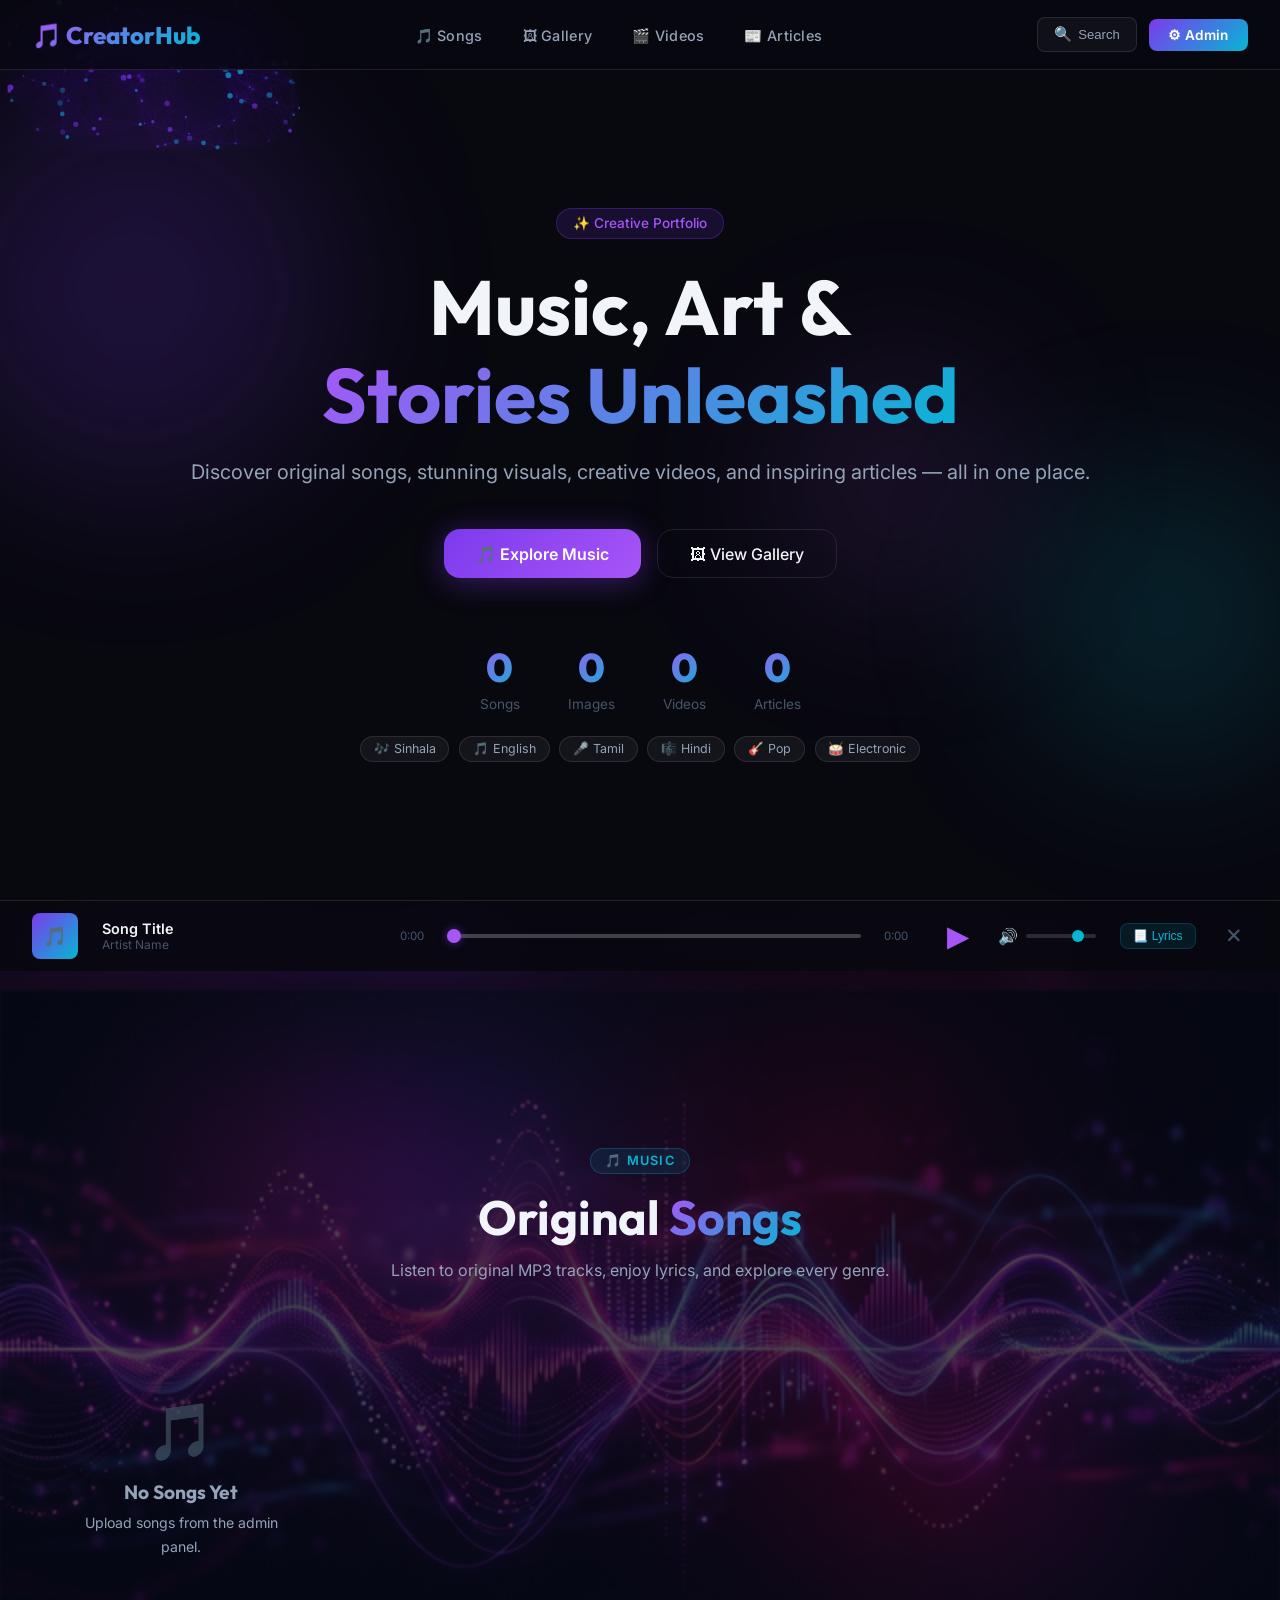
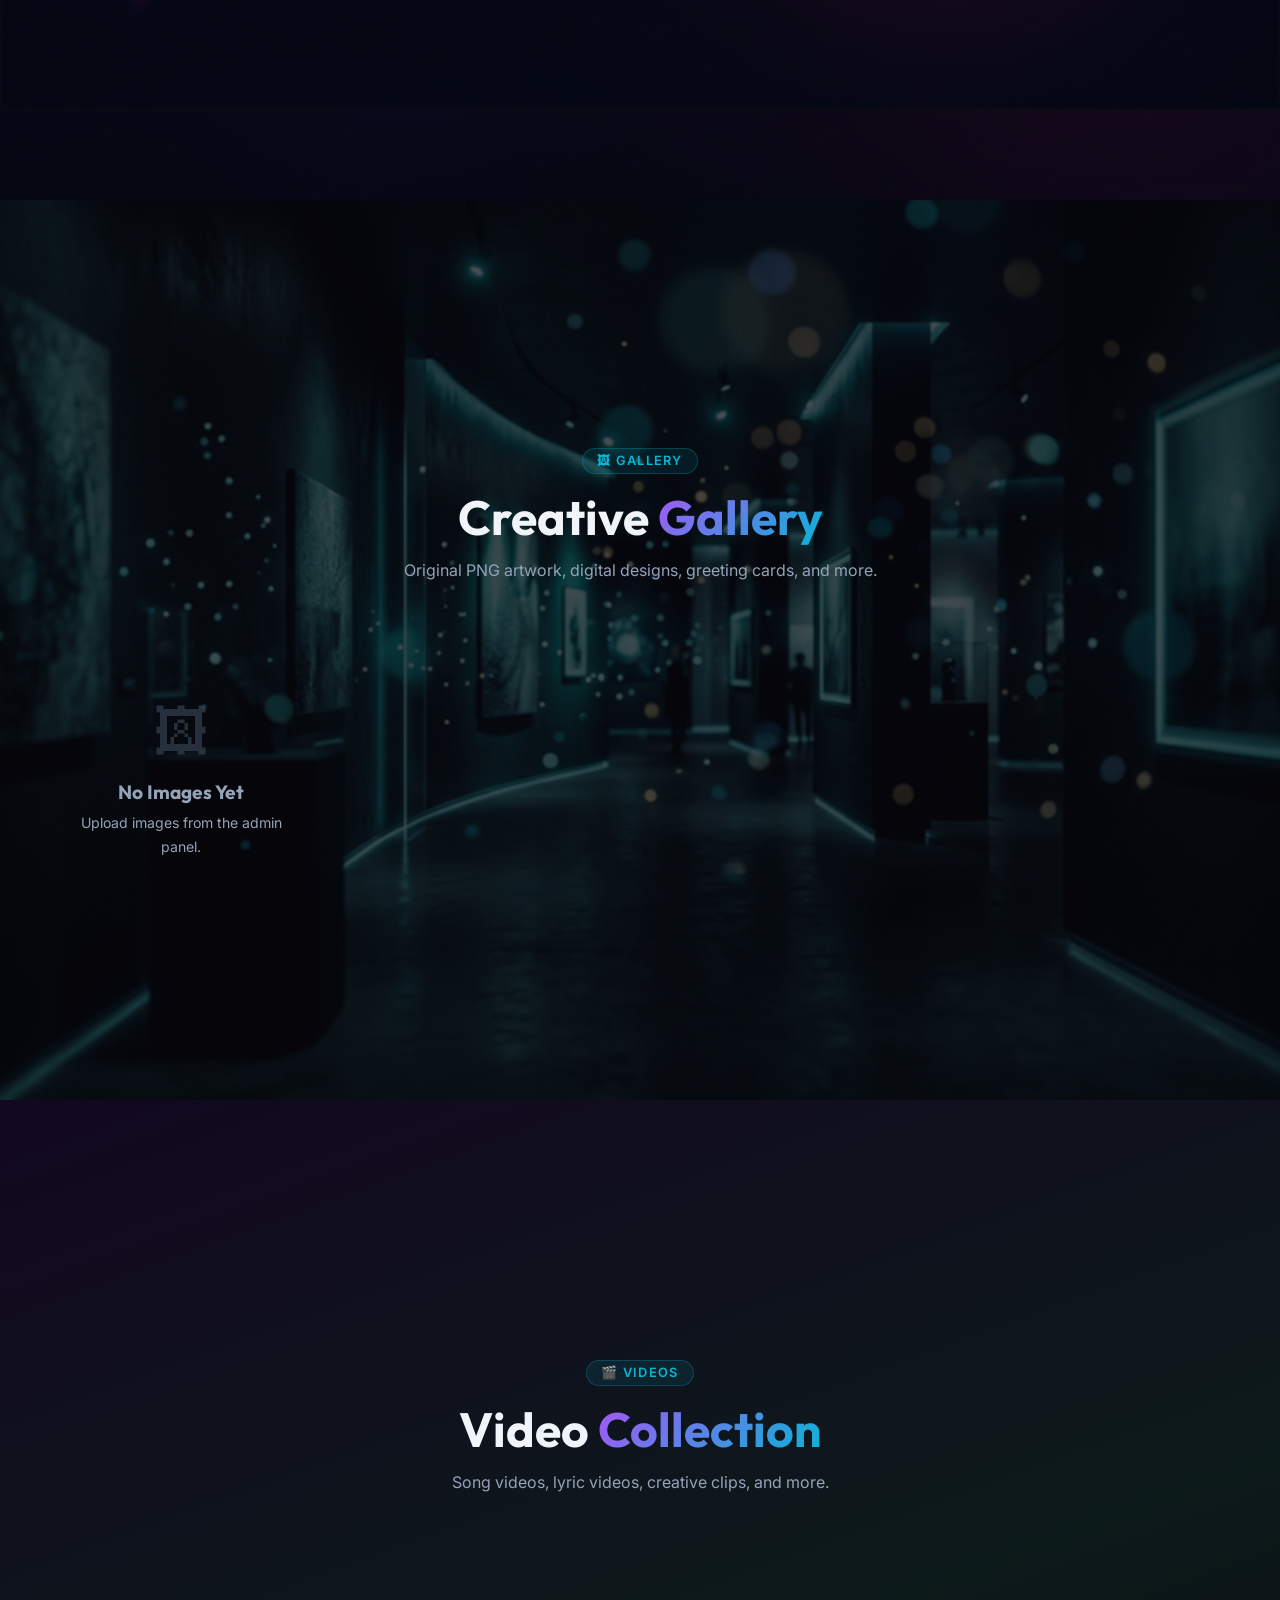
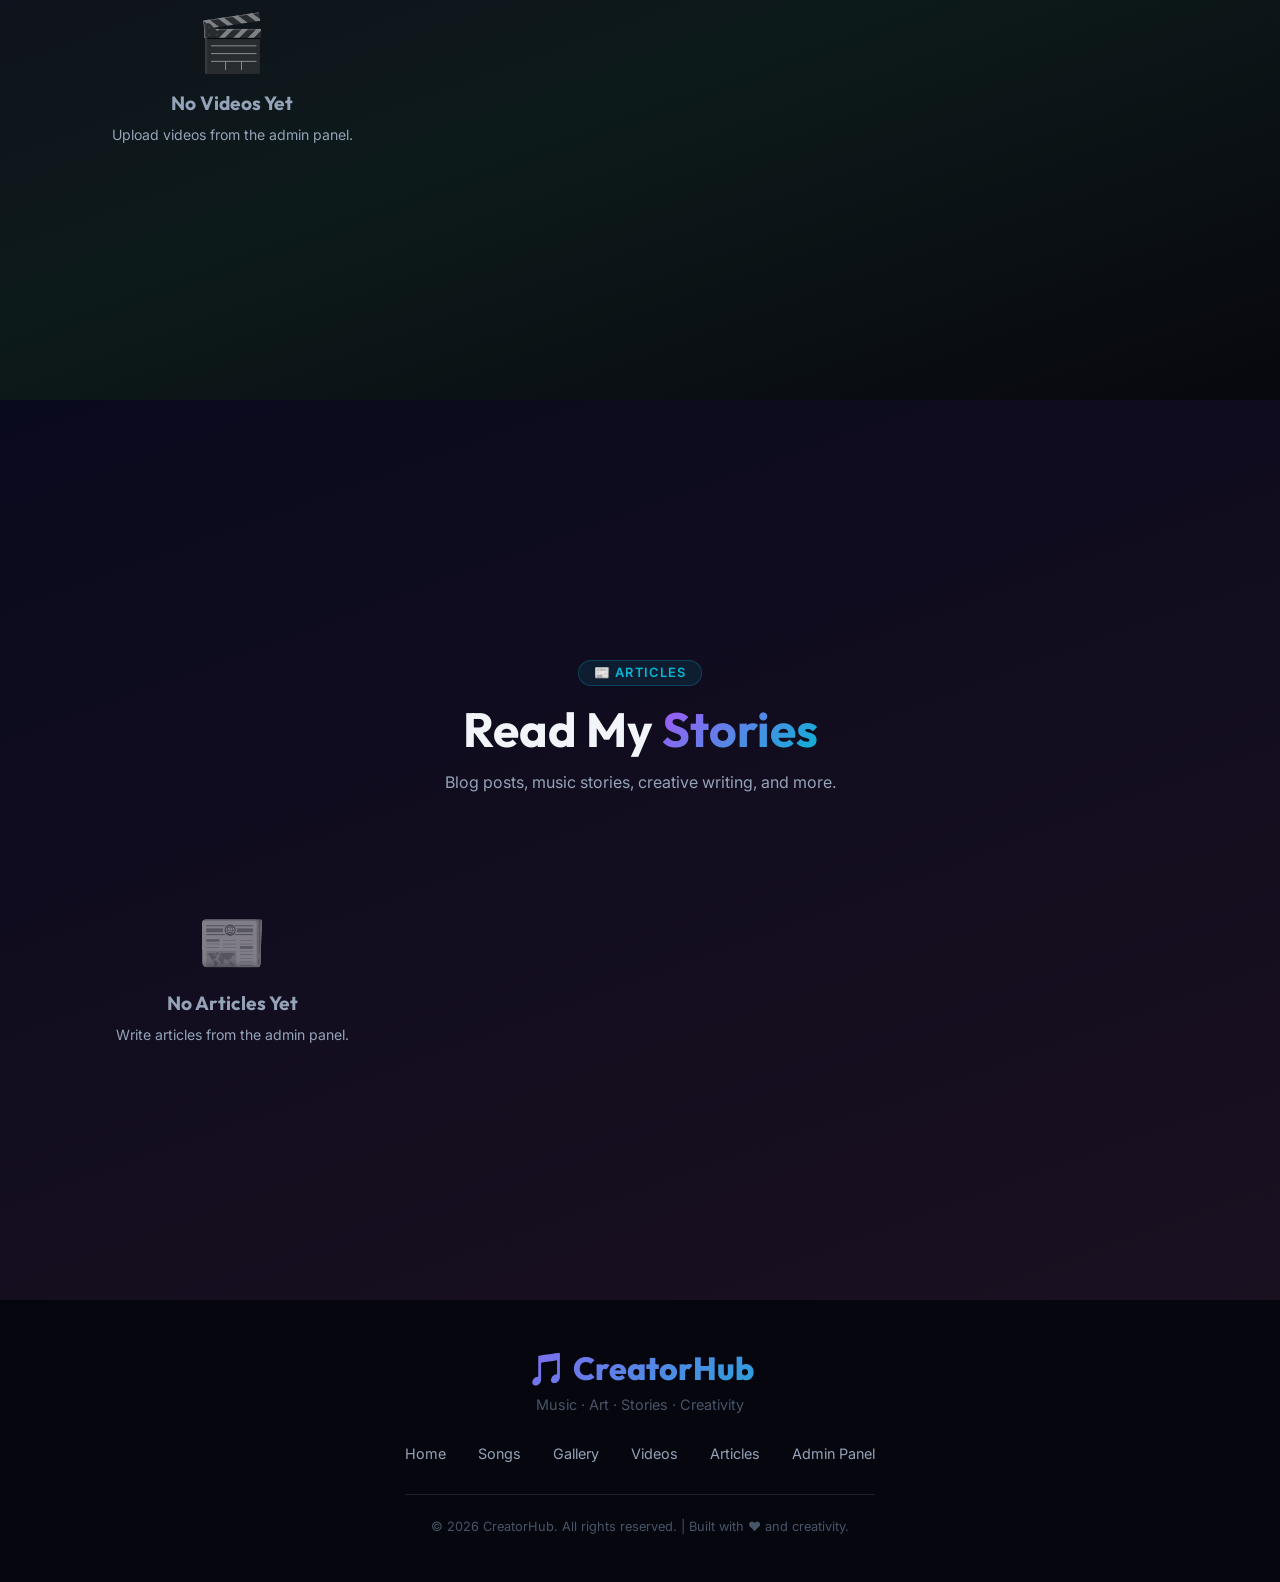
==== index.html @ 3332118f "Add files via upload" ====
<!DOCTYPE html>
<html lang="en">
<head>
  <meta charset="UTF-8">
  <meta name="viewport" content="width=device-width, initial-scale=1.0">
  <meta name="description" content="Creative portfolio showcase — songs, images, videos, and articles by the creator.">
  <title>CreatorHub — Music · Art · Stories</title>
  <link rel="stylesheet" href="style.css">
  <style>
    /* Page-level extras */
    .section-songs  { background-image: url('music_bg.png'); background-size: cover; background-position: center; }
    .section-gallery{ background-image: url('gallery_bg.png'); background-size: cover; background-position: center; }
    .section-songs::before, .section-gallery::before {
      content: ''; position: absolute; inset: 0;
      background: rgba(8,8,15,0.72); pointer-events: none; z-index: 0;
    }
    .section-songs > *, .section-gallery > * { position: relative; z-index: 1; }

    /* Category filter pills */
    .filter-bar { display: flex; gap: 0.5rem; flex-wrap: wrap; margin-bottom: 1.5rem; }
    .filter-pill {
      background: var(--bg-card); border: 1px solid var(--glass-border);
      color: var(--text-secondary); padding: 0.35rem 0.9rem; border-radius: 99px;
      font-size: 0.8rem; font-weight: 500; cursor: pointer; transition: var(--transition);
    }
    .filter-pill.active, .filter-pill:hover { background: rgba(124,58,237,0.15); border-color: var(--primary); color: var(--primary-light); }

    /* Scrollable section inner (when content overflows) */
    .section-inner { width: 100%; max-width: 1200px; margin: 0 auto; }
    .snap-section.section-hero { justify-content: center; align-items: center; }

    /* Genre badges inside hero */
    .hero-genre-pills { display: flex; gap: 0.6rem; flex-wrap: wrap; justify-content: center; margin-top: 1.5rem; }
    .genre-pill { background: rgba(255,255,255,0.05); border: 1px solid var(--glass-border); color: var(--text-secondary); padding: 0.3rem 0.8rem; border-radius: 99px; font-size: 0.78rem; }
  </style>
</head>
<body>

<!-- ── Navigation ──────────────────────────────────── -->
<nav id="navbar">
  <a href="#hero" class="nav-logo">🎵 CreatorHub</a>
  <ul class="nav-links">
    <li><a href="#songs-section">🎵 Songs</a></li>
    <li><a href="#gallery-section">🖼 Gallery</a></li>
    <li><a href="#videos-section">🎬 Videos</a></li>
    <li><a href="#articles-section">📰 Articles</a></li>
  </ul>
  <div class="nav-actions">
    <button id="search-btn" title="Search">🔍 <span style="font-size:0.82rem;">Search</span></button>
    <a href="admin.html" class="btn-admin">⚙ Admin</a>
    <div id="hamburger" title="Menu">
      <span></span><span></span><span></span>
    </div>
  </div>
</nav>

<!-- ── HERO ─────────────────────────────────────────── -->
<section class="snap-section section-hero" id="hero">
  <canvas id="hero-canvas"></canvas>
  <div class="bg-orb orb-1"></div>
  <div class="bg-orb orb-2"></div>
  <div class="bg-orb orb-3"></div>

  <div class="hero-content">
    <div class="hero-badge">✨ Creative Portfolio</div>
    <h1 class="hero-title">
      Music, Art &<br><span>Stories Unleashed</span>
    </h1>
    <p class="hero-subtitle">Discover original songs, stunning visuals, creative videos, and inspiring articles — all in one place.</p>
    <div class="hero-actions">
      <a href="#songs-section" class="btn-primary">🎵 Explore Music</a>
      <a href="#gallery-section" class="btn-outline">🖼 View Gallery</a>
    </div>

    <div class="hero-stats">
      <div class="hero-stat"><div class="number" id="stat-songs">0</div><div class="label">Songs</div></div>
      <div class="hero-stat"><div class="number" id="stat-images">0</div><div class="label">Images</div></div>
      <div class="hero-stat"><div class="number" id="stat-videos">0</div><div class="label">Videos</div></div>
      <div class="hero-stat"><div class="number" id="stat-articles">0</div><div class="label">Articles</div></div>
    </div>

    <div class="hero-genre-pills">
      <span class="genre-pill">🎶 Sinhala</span>
      <span class="genre-pill">🎵 English</span>
      <span class="genre-pill">🎤 Tamil</span>
      <span class="genre-pill">🎼 Hindi</span>
      <span class="genre-pill">🎸 Pop</span>
      <span class="genre-pill">🥁 Electronic</span>
    </div>
  </div>
</section>

<!-- ── SONGS ─────────────────────────────────────────── -->
<section class="snap-section section-songs" id="songs-section">
  <div class="section-inner container">
    <div class="section-header">
      <div class="section-label">🎵 Music</div>
      <h2 class="section-title">Original <span>Songs</span></h2>
      <p>Listen to original MP3 tracks, enjoy lyrics, and explore every genre.</p>
    </div>
    <div class="content-grid" id="songs-grid">
      <div class="spinner"></div>
    </div>
  </div>
</section>

<!-- ── GALLERY ───────────────────────────────────────── -->
<section class="snap-section section-gallery" id="gallery-section">
  <div class="section-inner container">
    <div class="section-header">
      <div class="section-label">🖼 Gallery</div>
      <h2 class="section-title">Creative <span>Gallery</span></h2>
      <p>Original PNG artwork, digital designs, greeting cards, and more.</p>
    </div>
    <div class="content-grid content-grid-gallery" id="gallery-grid">
      <div class="spinner"></div>
    </div>
  </div>
</section>

<!-- ── VIDEOS ────────────────────────────────────────── -->
<section class="snap-section section-videos" id="videos-section">
  <div class="section-inner container">
    <div class="section-header">
      <div class="section-label">🎬 Videos</div>
      <h2 class="section-title">Video <span>Collection</span></h2>
      <p>Song videos, lyric videos, creative clips, and more.</p>
    </div>
    <div class="content-grid content-grid-lg" id="videos-grid">
      <div class="spinner"></div>
    </div>
  </div>
</section>

<!-- ── ARTICLES ──────────────────────────────────────── -->
<section class="snap-section section-articles" id="articles-section">
  <div class="section-inner container">
    <div class="section-header">
      <div class="section-label">📰 Articles</div>
      <h2 class="section-title">Read My <span>Stories</span></h2>
      <p>Blog posts, music stories, creative writing, and more.</p>
    </div>
    <div class="content-grid content-grid-lg" id="articles-grid">
      <div class="spinner"></div>
    </div>
  </div>
</section>

<!-- ── FOOTER ────────────────────────────────────────── -->
<footer class="section-footer snap-section">
  <div class="footer-inner">
    <div class="footer-logo">🎵 CreatorHub</div>
    <div class="footer-tagline">Music · Art · Stories · Creativity</div>
    <div class="footer-links">
      <a href="#hero">Home</a>
      <a href="#songs-section">Songs</a>
      <a href="#gallery-section">Gallery</a>
      <a href="#videos-section">Videos</a>
      <a href="#articles-section">Articles</a>
      <a href="admin.html">Admin Panel</a>
    </div>
    <div class="footer-copy">
      &copy; 2026 CreatorHub. All rights reserved. | Built with ❤ and creativity.
    </div>
  </div>
</footer>

<!-- ================================================================ -->
<!-- ── STICKY MUSIC PLAYER ────────────────────────────────────────── -->
<div id="music-player">
  <img class="player-cover" src="" alt="" style="display:none;">
  <div class="player-cover-placeholder">🎵</div>
  <div class="player-info">
    <div class="player-title">Song Title</div>
    <div class="player-artist">Artist Name</div>
  </div>
  <div class="player-timeline">
    <span class="player-time" id="player-current">0:00</span>
    <input type="range" class="player-progress" id="player-progress" min="0" max="100" value="0" step="0.1">
    <span class="player-time" id="player-duration">0:00</span>
  </div>
  <div class="player-controls">
    <button class="player-btn play-pause">▶</button>
  </div>
  <div class="player-volume">
    <span style="font-size:1rem;">🔊</span>
    <input type="range" class="volume-slider" id="player-volume" min="0" max="100" value="80">
  </div>
  <button class="player-lyrics-btn">📃 Lyrics</button>
  <button class="player-close" title="Close">✕</button>
</div>

<!-- ================================================================ -->
<!-- ── MODALS ─────────────────────────────────────────────────────── -->

<!-- LYRICS MODAL -->
<div class="modal-overlay" id="lyrics-modal">
  <div class="modal">
    <div class="modal-header">
      <div>
        <div class="modal-title" id="lyrics-title">Song Title</div>
        <div style="font-size:0.82rem;color:var(--text-muted);margin-top:0.2rem;" id="lyrics-artist"></div>
      </div>
      <button class="modal-close" onclick="document.getElementById('lyrics-modal').classList.remove('open')">✕</button>
    </div>
    <div class="modal-body">
      <pre class="lyrics-content" id="lyrics-content"></pre>
    </div>
  </div>
</div>

<!-- VIDEO MODAL -->
<div class="modal-overlay" id="video-modal">
  <div class="modal" style="max-width:820px;">
    <div class="modal-header">
      <div class="modal-title" id="video-modal-title">Video</div>
      <button class="modal-close" onclick="document.getElementById('video-modal').classList.remove('open');document.getElementById('video-modal-video').pause()">✕</button>
    </div>
    <div class="modal-body">
      <video id="video-modal-video" controls style="width:100%;border-radius:12px;background:#000;max-height:65vh;"></video>
      <p id="video-modal-desc" style="margin-top:1rem;font-size:0.9rem;color:var(--text-muted);"></p>
    </div>
  </div>
</div>

<!-- ARTICLE MODAL -->
<div class="modal-overlay" id="article-modal">
  <div class="modal" style="max-width:780px;">
    <div class="modal-header">
      <div>
        <div class="article-modal-label" style="font-size:0.75rem;color:var(--accent);font-weight:600;letter-spacing:0.08em;text-transform:uppercase;margin-bottom:0.3rem;">Article</div>
        <div class="modal-title" id="article-modal-title">Article Title</div>
        <div style="font-size:0.78rem;color:var(--text-muted);margin-top:0.2rem;" id="article-modal-date"></div>
      </div>
      <button class="modal-close" onclick="document.getElementById('article-modal').classList.remove('open')">✕</button>
    </div>
    <div class="modal-body">
      <img id="article-modal-cover" class="article-reader-cover" src="" alt="" style="display:none;">
      <div class="article-reader-body" id="article-modal-body"></div>
    </div>
  </div>
</div>

<!-- LIGHTBOX -->
<div class="modal-overlay" id="lightbox" style="background:rgba(0,0,0,0.95);flex-direction:column;gap:1rem;">
  <button class="close-lb" style="position:absolute;top:1.5rem;right:1.5rem;background:rgba(255,255,255,0.1);border:none;color:#fff;width:44px;height:44px;border-radius:50%;cursor:pointer;font-size:1.4rem;display:flex;align-items:center;justify-content:center;transition:var(--transition);">✕</button>
  <img src="" alt="" style="max-width:90vw;max-height:80vh;object-fit:contain;border-radius:12px;">
  <div class="lb-caption" style="color:var(--text-secondary);font-size:0.9rem;text-align:center;"></div>
</div>

<!-- ── SEARCH OVERLAY ─────────────────────────────────── -->
<div id="search-overlay">
  <div id="search-input-wrap">
    <input type="text" id="search-input" placeholder="Search songs, images, videos, articles..." autocomplete="off">
    <button id="search-close-btn">✕</button>
  </div>
  <div id="search-results"></div>
</div>

<!-- ── Scripts ───────────────────────────────────────── -->
<script src="db.js"></script>
<script src="app.js"></script>
</body>
</html>
---- style.css ----
/* ============================================================
   style.css — Creator CMS Global Design System
   Theme: Dark Glassmorphism | Purple × Cyan | Premium
   ============================================================ */

@import url('https://fonts.googleapis.com/css2?family=Outfit:wght@300;400;500;600;700;800;900&family=Inter:wght@300;400;500;600&display=swap');

/* ── CSS Variables ─────────────────────────────────────── */
:root {
  --bg-base:       #08080f;
  --bg-card:       rgba(255,255,255,0.04);
  --bg-card-hover: rgba(255,255,255,0.08);
  --glass-border:  rgba(255,255,255,0.10);
  --glass-border-hover: rgba(124,58,237,0.5);

  --primary:       #7c3aed;
  --primary-light: #a855f7;
  --accent:        #06b6d4;
  --accent-light:  #22d3ee;
  --danger:        #ef4444;
  --success:       #10b981;
  --warning:       #f59e0b;

  --text-primary:  #f1f5f9;
  --text-secondary:#94a3b8;
  --text-muted:    #475569;

  --radius-sm: 8px;
  --radius-md: 16px;
  --radius-lg: 24px;
  --radius-xl: 32px;

  --shadow-glow-primary: 0 0 40px rgba(124,58,237,0.3);
  --shadow-glow-accent:  0 0 40px rgba(6,182,212,0.25);
  --shadow-card: 0 8px 40px rgba(0,0,0,0.5);

  --transition: 0.3s cubic-bezier(0.4,0,0.2,1);

  --nav-h: 70px;
}

/* ── Reset ─────────────────────────────────────────────── */
*, *::before, *::after {
  margin: 0; padding: 0;
  box-sizing: border-box;
}
html {
  scroll-snap-type: y mandatory;
  scroll-behavior: smooth;
  overflow-y: scroll;
}
body {
  font-family: 'Inter', sans-serif;
  background: var(--bg-base);
  color: var(--text-primary);
  min-height: 100vh;
  overflow-x: hidden;
}

/* ── Scrollbar ─────────────────────────────────────────── */
::-webkit-scrollbar { width: 6px; }
::-webkit-scrollbar-track { background: var(--bg-base); }
::-webkit-scrollbar-thumb { background: var(--primary); border-radius: 99px; }

/* ── Typography ─────────────────────────────────────────── */
h1,h2,h3,h4,h5 { font-family: 'Outfit', sans-serif; font-weight: 700; line-height: 1.15; }
h1 { font-size: clamp(2.4rem, 6vw, 5rem); }
h2 { font-size: clamp(1.8rem, 4vw, 3rem); }
h3 { font-size: clamp(1.2rem, 2.5vw, 1.8rem); }
p  { line-height: 1.7; color: var(--text-secondary); }

/* ── Navigation ─────────────────────────────────────────── */
#navbar {
  position: fixed; top: 0; left: 0; right: 0; z-index: 1000;
  height: var(--nav-h);
  display: flex; align-items: center; justify-content: space-between;
  padding: 0 2rem;
  background: rgba(8,8,15,0.8);
  backdrop-filter: blur(20px) saturate(180%);
  border-bottom: 1px solid var(--glass-border);
  transition: var(--transition);
}
.nav-logo {
  font-family: 'Outfit', sans-serif;
  font-size: 1.5rem; font-weight: 800;
  background: linear-gradient(135deg, var(--primary-light), var(--accent));
  -webkit-background-clip: text; -webkit-text-fill-color: transparent;
  background-clip: text;
  text-decoration: none;
}
.nav-links { display: flex; gap: 0.5rem; list-style: none; }
.nav-links a {
  color: var(--text-secondary); text-decoration: none;
  padding: 0.5rem 1rem; border-radius: var(--radius-sm);
  font-size: 0.9rem; font-weight: 500; letter-spacing: 0.02em;
  transition: var(--transition);
}
.nav-links a:hover { color: var(--text-primary); background: var(--bg-card); }
.nav-links a.active { color: var(--accent); }

.nav-actions { display: flex; gap: 0.75rem; align-items: center; }
#search-btn {
  background: var(--bg-card); border: 1px solid var(--glass-border);
  color: var(--text-secondary); padding: 0.5rem 1rem;
  border-radius: var(--radius-sm); cursor: pointer; font-size: 0.9rem;
  display: flex; align-items: center; gap: 0.4rem;
  transition: var(--transition);
}
#search-btn:hover { color: var(--text-primary); border-color: var(--primary); }
.btn-admin {
  background: linear-gradient(135deg, var(--primary), var(--accent));
  color: #fff; text-decoration: none; padding: 0.5rem 1.2rem;
  border-radius: var(--radius-sm); font-size: 0.85rem; font-weight: 600;
  transition: var(--transition); letter-spacing: 0.03em;
}
.btn-admin:hover { opacity: 0.85; transform: translateY(-1px); box-shadow: var(--shadow-glow-primary); }

/* Hamburger */
#hamburger { display: none; flex-direction: column; gap: 5px; cursor: pointer; padding: 4px; }
#hamburger span { width: 24px; height: 2px; background: var(--text-primary); border-radius: 2px; transition: var(--transition); }

/* ── Sections (Scroll Snap) ─────────────────────────────── */
.snap-section {
  scroll-snap-align: start;
  scroll-snap-stop: always;
  min-height: 100vh;
  position: relative;
  display: flex; flex-direction: column; justify-content: center;
  padding: calc(var(--nav-h) + 2rem) 2rem 2rem;
}

/* ── Animated Gradient Backgrounds ─────────────────────── */
.section-hero {
  background: var(--bg-base);
  overflow: hidden;
}
.section-songs {
  background: linear-gradient(160deg, #0d0d1f 0%, #1a0533 50%, #0d1a2e 100%);
}
.section-gallery {
  background: linear-gradient(160deg, #071a1a 0%, #0a1628 50%, #0d0d1f 100%);
}
.section-videos {
  background: linear-gradient(160deg, #120820 0%, #0d1a1a 60%, #08080f 100%);
}
.section-articles {
  background: linear-gradient(160deg, #0a0a1e 0%, #1a1020 100%);
}
.section-footer {
  background: #06060e;
  min-height: auto;
  padding: 3rem 2rem;
  scroll-snap-align: start;
}

/* ── Hero ───────────────────────────────────────────────── */
#hero-canvas {
  position: absolute; inset: 0; z-index: 0;
  pointer-events: none;
}
.hero-content {
  position: relative; z-index: 2;
  max-width: 900px;
  text-align: center; margin: 0 auto;
}
.hero-badge {
  display: inline-flex; align-items: center; gap: 0.5rem;
  background: rgba(124,58,237,0.15); border: 1px solid rgba(124,58,237,0.3);
  color: var(--primary-light); padding: 0.4rem 1rem;
  border-radius: 99px; font-size: 0.85rem; font-weight: 500;
  margin-bottom: 1.5rem;
  animation: fadeInDown 0.8s ease both;
}
.hero-title {
  animation: fadeInUp 0.8s ease 0.1s both;
  margin-bottom: 1rem;
}
.hero-title span {
  background: linear-gradient(135deg, var(--primary-light), var(--accent));
  -webkit-background-clip: text; -webkit-text-fill-color: transparent;
  background-clip: text;
}
.hero-subtitle {
  font-size: clamp(1rem, 2vw, 1.25rem);
  margin-bottom: 2.5rem;
  animation: fadeInUp 0.8s ease 0.2s both;
}
.hero-actions {
  display: flex; gap: 1rem; justify-content: center; flex-wrap: wrap;
  animation: fadeInUp 0.8s ease 0.3s both;
}
.btn-primary {
  background: linear-gradient(135deg, var(--primary), var(--primary-light));
  color: #fff; border: none; padding: 0.85rem 2rem;
  border-radius: var(--radius-md); font-size: 1rem; font-weight: 600;
  cursor: pointer; text-decoration: none; display: inline-flex;
  align-items: center; gap: 0.5rem;
  box-shadow: 0 4px 30px rgba(124,58,237,0.4);
  transition: var(--transition);
}
.btn-primary:hover { transform: translateY(-2px); box-shadow: 0 8px 40px rgba(124,58,237,0.5); }
.btn-outline {
  background: transparent;
  color: var(--text-primary); border: 1px solid var(--glass-border);
  padding: 0.85rem 2rem; border-radius: var(--radius-md);
  font-size: 1rem; font-weight: 500; cursor: pointer;
  text-decoration: none; display: inline-flex; align-items: center; gap: 0.5rem;
  transition: var(--transition); backdrop-filter: blur(10px);
}
.btn-outline:hover { border-color: var(--primary); color: var(--primary-light); background: rgba(124,58,237,0.1); }

.hero-stats {
  display: flex; gap: 3rem; justify-content: center; margin-top: 4rem;
  animation: fadeInUp 0.8s ease 0.4s both;
}
.hero-stat { text-align: center; }
.hero-stat .number {
  font-family: 'Outfit', sans-serif; font-size: 2.5rem; font-weight: 800;
  background: linear-gradient(135deg, var(--primary-light), var(--accent));
  -webkit-background-clip: text; -webkit-text-fill-color: transparent;
  background-clip: text;
}
.hero-stat .label { font-size: 0.85rem; color: var(--text-muted); margin-top: 0.2rem; }

/* ── Section Headers ─────────────────────────────────────── */
.section-header {
  text-align: center; margin-bottom: 3rem;
}
.section-label {
  display: inline-flex; align-items: center; gap: 0.5rem;
  background: rgba(6,182,212,0.1); border: 1px solid rgba(6,182,212,0.25);
  color: var(--accent); padding: 0.3rem 0.9rem;
  border-radius: 99px; font-size: 0.8rem; font-weight: 600;
  letter-spacing: 0.1em; text-transform: uppercase;
  margin-bottom: 1rem;
}
.section-title { margin-bottom: 0.75rem; }
.section-title span {
  background: linear-gradient(135deg, var(--primary-light), var(--accent));
  -webkit-background-clip: text; -webkit-text-fill-color: transparent;
  background-clip: text;
}

/* ── Glass Cards ─────────────────────────────────────────── */
.glass-card {
  background: var(--bg-card);
  border: 1px solid var(--glass-border);
  border-radius: var(--radius-lg);
  backdrop-filter: blur(20px) saturate(150%);
  box-shadow: var(--shadow-card);
  transition: var(--transition);
  overflow: hidden;
}
.glass-card:hover {
  background: var(--bg-card-hover);
  border-color: var(--glass-border-hover);
  transform: translateY(-4px);
  box-shadow: var(--shadow-glow-primary), var(--shadow-card);
}

/* ── Content Grid ─────────────────────────────────────────── */
.content-grid {
  display: grid;
  grid-template-columns: repeat(auto-fill, minmax(260px, 1fr));
  gap: 1.5rem;
}
.content-grid-lg {
  grid-template-columns: repeat(auto-fill, minmax(320px, 1fr));
}

/* ── Song Card ─────────────────────────────────────────────── */
.song-card {
  display: flex; flex-direction: column;
  cursor: pointer; position: relative;
}
.song-card .cover-wrap {
  position: relative; aspect-ratio: 1;
  overflow: hidden;
}
.song-card .cover-img {
  width: 100%; height: 100%; object-fit: cover;
  transition: transform 0.5s ease;
}
.song-card:hover .cover-img { transform: scale(1.08); }
.song-card .cover-overlay {
  position: absolute; inset: 0;
  background: linear-gradient(to top, rgba(0,0,0,0.8) 0%, transparent 60%);
  display: flex; align-items: center; justify-content: center;
  opacity: 0; transition: var(--transition);
}
.song-card:hover .cover-overlay { opacity: 1; }
.play-btn-circle {
  width: 56px; height: 56px; border-radius: 50%;
  background: var(--primary); border: none; cursor: pointer;
  display: flex; align-items: center; justify-content: center;
  font-size: 1.5rem; color: #fff;
  box-shadow: 0 4px 20px rgba(124,58,237,0.6);
  transition: var(--transition);
}
.play-btn-circle:hover { transform: scale(1.1); background: var(--primary-light); }
.song-card .card-info { padding: 1rem 1.2rem 1.2rem; }
.song-card .song-title { font-family: 'Outfit', sans-serif; font-size: 1rem; font-weight: 600; margin-bottom: 0.2rem; }
.song-card .song-artist { font-size: 0.82rem; color: var(--text-muted); }
.song-card .song-tags { display: flex; gap: 0.4rem; flex-wrap: wrap; margin-top: 0.6rem; }
.tag {
  background: rgba(124,58,237,0.15); color: var(--primary-light);
  padding: 0.15rem 0.6rem; border-radius: 99px; font-size: 0.72rem;
  border: 1px solid rgba(124,58,237,0.2);
}
.song-card .card-actions { display: flex; gap: 0.5rem; padding: 0 1.2rem 1rem; }
.btn-sm {
  flex: 1; padding: 0.45rem 0.75rem; border-radius: var(--radius-sm);
  font-size: 0.78rem; font-weight: 600; cursor: pointer;
  border: 1px solid var(--glass-border); background: var(--bg-card);
  color: var(--text-secondary);
  display: flex; align-items: center; justify-content: center; gap: 0.3rem;
  transition: var(--transition);
}
.btn-sm:hover { background: var(--bg-card-hover); color: var(--text-primary); border-color: var(--primary); }
.btn-sm.lyrics { color: var(--accent); border-color: rgba(6,182,212,0.3); }
.btn-sm.lyrics:hover { background: rgba(6,182,212,0.1); }

/* ── Image Card ─────────────────────────────────────────────── */
.image-card { cursor: pointer; }
.image-card .img-wrap {
  aspect-ratio: 4/3; overflow: hidden; position: relative;
}
.image-card img {
  width: 100%; height: 100%; object-fit: cover;
  transition: transform 0.5s ease;
}
.image-card:hover img { transform: scale(1.1); }
.image-card .img-overlay {
  position: absolute; inset: 0;
  background: linear-gradient(to top, rgba(8,8,15,0.85), transparent 55%);
  opacity: 0; transition: var(--transition);
  display: flex; align-items: flex-end; padding: 1rem;
}
.image-card:hover .img-overlay { opacity: 1; }
.image-card .img-info { padding: 0.8rem 1rem; }
.image-card .img-title { font-weight: 600; font-size: 0.95rem; }
.image-card .img-cat { font-size: 0.78rem; color: var(--accent); margin-top: 0.1rem; }

/* ── Video Card ─────────────────────────────────────────────── */
.video-card { cursor: pointer; }
.video-card .vid-thumb {
  position: relative; aspect-ratio: 16/9; overflow: hidden;
}
.video-card .vid-thumb img,
.video-card .vid-thumb video {
  width: 100%; height: 100%; object-fit: cover;
  transition: transform 0.5s ease;
}
.video-card:hover .vid-thumb img { transform: scale(1.06); }
.play-overlay {
  position: absolute; inset: 0;
  background: rgba(0,0,0,0.35);
  display: flex; align-items: center; justify-content: center;
  transition: var(--transition);
}
.video-card:hover .play-overlay { background: rgba(0,0,0,0.2); }
.play-icon {
  width: 60px; height: 60px; border-radius: 50%;
  background: rgba(124,58,237,0.85); backdrop-filter: blur(8px);
  display: flex; align-items: center; justify-content: center;
  font-size: 1.6rem; color: #fff;
  box-shadow: 0 4px 24px rgba(0,0,0,0.5);
}
.video-card .vid-info { padding: 0.9rem 1.1rem; }
.video-card .vid-title { font-weight: 600; font-size: 0.95rem; line-height: 1.3; }
.video-card .vid-desc { font-size: 0.8rem; color: var(--text-muted); margin-top: 0.3rem; display: -webkit-box; -webkit-box-orient: vertical; -webkit-line-clamp: 2; overflow: hidden; }

/* ── Article Card ─────────────────────────────────────────────── */
.article-card { cursor: pointer; display: flex; flex-direction: column; }
.article-card .art-cover {
  aspect-ratio: 16/7; overflow: hidden;
}
.article-card .art-cover img {
  width: 100%; height: 100%; object-fit: cover;
  transition: transform 0.5s ease;
}
.article-card:hover .art-cover img { transform: scale(1.06); }
.article-card .art-body { padding: 1.2rem; flex: 1; }
.art-meta { display: flex; align-items: center; gap: 0.75rem; margin-bottom: 0.7rem; flex-wrap: wrap; }
.art-date { font-size: 0.75rem; color: var(--text-muted); }
.art-tag { background: rgba(6,182,212,0.12); color: var(--accent); font-size: 0.72rem; padding: 0.15rem 0.55rem; border-radius: 99px; border: 1px solid rgba(6,182,212,0.2); }
.art-title { font-family: 'Outfit', sans-serif; font-size: 1.05rem; font-weight: 700; line-height: 1.3; margin-bottom: 0.5rem; }
.art-excerpt { font-size: 0.83rem; color: var(--text-muted); display: -webkit-box; -webkit-box-orient: vertical; -webkit-line-clamp: 3; overflow: hidden; }
.art-read-more { display: flex; align-items: center; gap: 0.3rem; color: var(--primary-light); font-size: 0.82rem; font-weight: 600; margin-top: 0.75rem; }

/* ── Sticky Music Player ─────────────────────────────────── */
#music-player {
  position: fixed; bottom: 0; left: 0; right: 0; z-index: 900;
  background: rgba(8,8,15,0.92); backdrop-filter: blur(20px) saturate(200%);
  border-top: 1px solid var(--glass-border);
  padding: 0.75rem 2rem;
  display: flex; align-items: center; gap: 1.5rem;
  transform: translateY(100%); transition: transform 0.4s cubic-bezier(0.4,0,0.2,1);
}
#music-player.visible { transform: translateY(0); }
.player-cover {
  width: 46px; height: 46px; border-radius: var(--radius-sm);
  object-fit: cover; flex-shrink: 0;
  box-shadow: 0 2px 12px rgba(0,0,0,0.5);
}
.player-cover-placeholder {
  width: 46px; height: 46px; border-radius: var(--radius-sm);
  background: linear-gradient(135deg, var(--primary), var(--accent));
  display: flex; align-items: center; justify-content: center;
  font-size: 1.2rem; flex-shrink: 0;
}
.player-info { flex: 1; min-width: 0; }
.player-title { font-weight: 600; font-size: 0.9rem; white-space: nowrap; overflow: hidden; text-overflow: ellipsis; }
.player-artist { font-size: 0.75rem; color: var(--text-muted); }
.player-controls { display: flex; align-items: center; gap: 1rem; }
.player-btn { background: none; border: none; color: var(--text-secondary); cursor: pointer; font-size: 1.3rem; padding: 0.3rem; transition: var(--transition); }
.player-btn:hover { color: var(--text-primary); }
.player-btn.play-pause { color: var(--primary-light); font-size: 1.8rem; }
.player-btn.play-pause:hover { color: var(--accent); transform: scale(1.1); }
.player-timeline { flex: 2; display: flex; align-items: center; gap: 0.75rem; }
.player-time { font-size: 0.72rem; color: var(--text-muted); min-width: 2.8rem; text-align: center; }
.player-progress {
  flex: 1; height: 4px; background: rgba(255,255,255,0.1);
  border-radius: 99px; cursor: pointer; position: relative;
  -webkit-appearance: none; appearance: none;
}
.player-progress::-webkit-slider-runnable-track {
  height: 4px; background: rgba(255,255,255,0.15); border-radius: 99px;
}
.player-progress::-webkit-slider-thumb {
  -webkit-appearance: none; width: 14px; height: 14px;
  border-radius: 50%; background: var(--primary-light);
  cursor: pointer; margin-top: -5px;
  box-shadow: 0 0 8px rgba(124,58,237,0.6);
}
.player-volume { display: flex; align-items: center; gap: 0.5rem; }
.volume-slider {
  width: 70px; height: 4px;
  -webkit-appearance: none; appearance: none;
  background: rgba(255,255,255,0.15); border-radius: 99px; cursor: pointer;
}
.volume-slider::-webkit-slider-thumb {
  -webkit-appearance: none; width: 12px; height: 12px;
  border-radius: 50%; background: var(--accent); cursor: pointer;
}
.player-lyrics-btn { background: rgba(6,182,212,0.1); border: 1px solid rgba(6,182,212,0.2); color: var(--accent); padding: 0.3rem 0.8rem; border-radius: var(--radius-sm); font-size: 0.75rem; cursor: pointer; transition: var(--transition); }
.player-lyrics-btn:hover { background: rgba(6,182,212,0.2); }
.player-close { background: none; border: none; color: var(--text-muted); cursor: pointer; font-size: 1.3rem; padding: 0.3rem; transition: var(--transition); }
.player-close:hover { color: var(--danger); }

/* ── Modals ──────────────────────────────────────────────── */
.modal-overlay {
  position: fixed; inset: 0; z-index: 2000;
  background: rgba(0,0,0,0.85); backdrop-filter: blur(6px);
  display: flex; align-items: center; justify-content: center;
  padding: 1.5rem;
  opacity: 0; pointer-events: none;
  transition: opacity 0.3s ease;
}
.modal-overlay.open { opacity: 1; pointer-events: all; }
.modal {
  background: #0e0e1e; border: 1px solid var(--glass-border);
  border-radius: var(--radius-xl); max-width: 700px; width: 100%;
  max-height: 88vh; overflow-y: auto;
  box-shadow: 0 24px 80px rgba(0,0,0,0.8), var(--shadow-glow-primary);
  transform: scale(0.92) translateY(20px);
  transition: transform 0.3s cubic-bezier(0.4,0,0.2,1);
}
.modal-overlay.open .modal { transform: scale(1) translateY(0); }
.modal-header {
  display: flex; align-items: center; justify-content: space-between;
  padding: 1.5rem 1.8rem 0;
}
.modal-title { font-family: 'Outfit', sans-serif; font-size: 1.3rem; font-weight: 700; }
.modal-close {
  background: rgba(255,255,255,0.06); border: 1px solid var(--glass-border);
  color: var(--text-secondary); width: 34px; height: 34px;
  border-radius: var(--radius-sm); cursor: pointer; font-size: 1.2rem;
  display: flex; align-items: center; justify-content: center;
  transition: var(--transition);
}
.modal-close:hover { background: rgba(239,68,68,0.15); color: var(--danger); border-color: rgba(239,68,68,0.3); }
.modal-body { padding: 1.5rem 1.8rem 2rem; }

/* Lyrics Modal */
.lyrics-content {
  font-size: 0.95rem; line-height: 2; color: var(--text-secondary);
  white-space: pre-wrap;
}
.lyrics-content strong { color: var(--accent); }

/* Lightbox */
#lightbox { background: rgba(0,0,0,0.95); align-items: center; justify-content: center; }
#lightbox img { max-width: 90vw; max-height: 85vh; object-fit: contain; border-radius: var(--radius-md); }
#lightbox .close-lb { position: absolute; top: 1.5rem; right: 1.5rem; background: rgba(255,255,255,0.1); border: none; color: #fff; width: 40px; height: 40px; border-radius: 50%; cursor: pointer; font-size: 1.4rem; display: flex; align-items: center; justify-content: center; transition: var(--transition); }
#lightbox .close-lb:hover { background: rgba(239,68,68,0.3); }

/* Video Modal */
#video-modal video { width: 100%; border-radius: var(--radius-md); background: #000; }

/* Article Modal */
.article-reader-cover { width: 100%; aspect-ratio: 16/6; object-fit: cover; border-radius: var(--radius-md); margin-bottom: 1.5rem; }
.article-reader-body { font-size: 0.95rem; line-height: 1.85; color: var(--text-secondary); }
.article-reader-body h1,.article-reader-body h2,.article-reader-body h3 { color: var(--text-primary); margin: 1.2rem 0 0.5rem; }
.article-reader-body p { margin-bottom: 1rem; }
.article-reader-body img { max-width: 100%; border-radius: var(--radius-sm); }

/* ── Search Overlay ──────────────────────────────────────── */
#search-overlay {
  position: fixed; inset: 0; z-index: 1500;
  background: rgba(0,0,0,0.9); backdrop-filter: blur(10px);
  padding: 2rem;
  opacity: 0; pointer-events: none; transition: opacity 0.3s ease;
  overflow-y: auto;
}
#search-overlay.open { opacity: 1; pointer-events: all; }
#search-input-wrap { max-width: 680px; margin: 3rem auto 2rem; position: relative; }
#search-input {
  width: 100%; background: rgba(255,255,255,0.06);
  border: 1px solid var(--glass-border); border-radius: var(--radius-lg);
  color: var(--text-primary); font-size: 1.4rem; padding: 1rem 3.5rem 1rem 1.5rem;
  outline: none; font-family: 'Outfit', sans-serif;
  transition: var(--transition);
}
#search-input:focus { border-color: var(--primary); box-shadow: 0 0 25px rgba(124,58,237,0.25); }
#search-close-btn {
  position: absolute; right: 1rem; top: 50%; transform: translateY(-50%);
  background: none; border: none; color: var(--text-muted); cursor: pointer; font-size: 1.5rem;
}
#search-results { max-width: 680px; margin: 0 auto; }
.search-section-title { font-family: 'Outfit', sans-serif; font-weight: 700; font-size: 0.85rem; color: var(--text-muted); letter-spacing: 0.08em; text-transform: uppercase; margin: 1.5rem 0 0.75rem; }
.search-result-item {
  display: flex; align-items: center; gap: 1rem;
  background: var(--bg-card); border: 1px solid var(--glass-border);
  border-radius: var(--radius-md); padding: 0.75rem 1rem;
  margin-bottom: 0.5rem; cursor: pointer; transition: var(--transition);
}
.search-result-item:hover { background: var(--bg-card-hover); border-color: var(--primary); }
.search-result-thumb { width: 44px; height: 44px; border-radius: var(--radius-sm); object-fit: cover; flex-shrink: 0; }
.search-result-thumb.placeholder { background: linear-gradient(135deg, var(--primary), var(--accent)); display: flex; align-items: center; justify-content: center; font-size: 1.2rem; }
.search-result-info .name { font-weight: 600; font-size: 0.9rem; }
.search-result-info .meta { font-size: 0.78rem; color: var(--text-muted); }
.search-type-badge { margin-left: auto; font-size: 0.7rem; padding: 0.15rem 0.5rem; border-radius: 99px; font-weight: 600; }
.badge-song  { background: rgba(124,58,237,0.15); color: var(--primary-light); }
.badge-image { background: rgba(6,182,212,0.15); color: var(--accent); }
.badge-video { background: rgba(239,68,68,0.15); color: #f87171; }
.badge-article { background: rgba(245,158,11,0.15); color: var(--warning); }

/* ── Empty State ─────────────────────────────────────────── */
.empty-state {
  text-align: center; padding: 4rem 2rem;
  color: var(--text-muted);
}
.empty-state .empty-icon { font-size: 3.5rem; margin-bottom: 1rem; opacity: 0.5; }
.empty-state h3 { font-family: 'Outfit', sans-serif; font-size: 1.2rem; color: var(--text-secondary); margin-bottom: 0.5rem; }
.empty-state p { font-size: 0.88rem; }

/* ── Footer ──────────────────────────────────────────────── */
.footer-inner { max-width: 1200px; margin: 0 auto; text-align: center; }
.footer-logo { font-family: 'Outfit', sans-serif; font-size: 2rem; font-weight: 800; background: linear-gradient(135deg, var(--primary-light), var(--accent)); -webkit-background-clip: text; -webkit-text-fill-color: transparent; background-clip: text; margin-bottom: 0.5rem; }
.footer-tagline { color: var(--text-muted); font-size: 0.9rem; margin-bottom: 2rem; }
.footer-links { display: flex; gap: 2rem; justify-content: center; flex-wrap: wrap; margin-bottom: 2rem; }
.footer-links a { color: var(--text-secondary); text-decoration: none; font-size: 0.9rem; transition: var(--transition); }
.footer-links a:hover { color: var(--accent); }
.footer-copy { color: var(--text-muted); font-size: 0.8rem; border-top: 1px solid var(--glass-border); padding-top: 1.5rem; margin-top: 1.5rem; }
.footer-copy a { color: var(--primary-light); text-decoration: none; }

/* ── Container ───────────────────────────────────────────── */
.container { max-width: 1200px; margin: 0 auto; width: 100%; }

/* ── Floating Orb BG ─────────────────────────────────────── */
.bg-orb {
  position: absolute; border-radius: 50%;
  filter: blur(80px); pointer-events: none;
  animation: orbFloat 8s ease-in-out infinite;
}
.orb-1 { width: 400px; height: 400px; background: rgba(124,58,237,0.18); top: 10%; left: -5%; animation-delay: 0s; }
.orb-2 { width: 300px; height: 300px; background: rgba(6,182,212,0.14); bottom: 15%; right: -3%; animation-delay: -3s; }
.orb-3 { width: 250px; height: 250px; background: rgba(168,85,247,0.12); top: 40%; right: 20%; animation-delay: -6s; }

/* ── Animations ──────────────────────────────────────────── */
@keyframes fadeInDown { from { opacity:0; transform: translateY(-20px); } to { opacity:1; transform: translateY(0); } }
@keyframes fadeInUp   { from { opacity:0; transform: translateY(20px);  } to { opacity:1; transform: translateY(0); } }
@keyframes orbFloat   { 0%,100% { transform: translateY(0) scale(1); } 50% { transform: translateY(-30px) scale(1.05); } }
@keyframes pulse      { 0%,100% { opacity:0.6; } 50% { opacity:1; } }
@keyframes spin       { to { transform: rotate(360deg); } }
@keyframes slideUp    { from { transform: translateY(30px); opacity:0; } to { transform: translateY(0); opacity:1; } }

.fade-in { animation: fadeInUp 0.6s ease both; }
.animate-on-scroll { opacity: 0; transform: translateY(30px); transition: opacity 0.6s ease, transform 0.6s ease; }
.animate-on-scroll.visible { opacity: 1; transform: translateY(0); }

/* ── Loader ──────────────────────────────────────────────── */
.spinner { width: 36px; height: 36px; border: 3px solid rgba(124,58,237,0.2); border-top-color: var(--primary); border-radius: 50%; animation: spin 0.8s linear infinite; margin: 2rem auto; }

/* ── Responsive ──────────────────────────────────────────── */
@media (max-width: 900px) {
  .nav-links { display: none; }
  .nav-links.open {
    display: flex; flex-direction: column;
    position: absolute; top: var(--nav-h); left: 0; right: 0;
    background: rgba(8,8,15,0.97); border-bottom: 1px solid var(--glass-border);
    padding: 1rem;
  }
  #hamburger { display: flex; }
  .hero-stats { gap: 1.5rem; }
  .player-timeline { display: none; }
  .player-volume { display: none; }
  #music-player { gap: 1rem; padding: 0.75rem 1rem; }
}
@media (max-width: 600px) {
  .snap-section { padding: calc(var(--nav-h) + 1rem) 1rem 5rem; }
  .content-grid { grid-template-columns: repeat(auto-fill, minmax(160px, 1fr)); gap: 1rem; }
  .hero-stats { flex-direction: column; gap: 1rem; }
  .hero-actions { flex-direction: column; align-items: center; }
  .modal { border-radius: var(--radius-lg); }
}
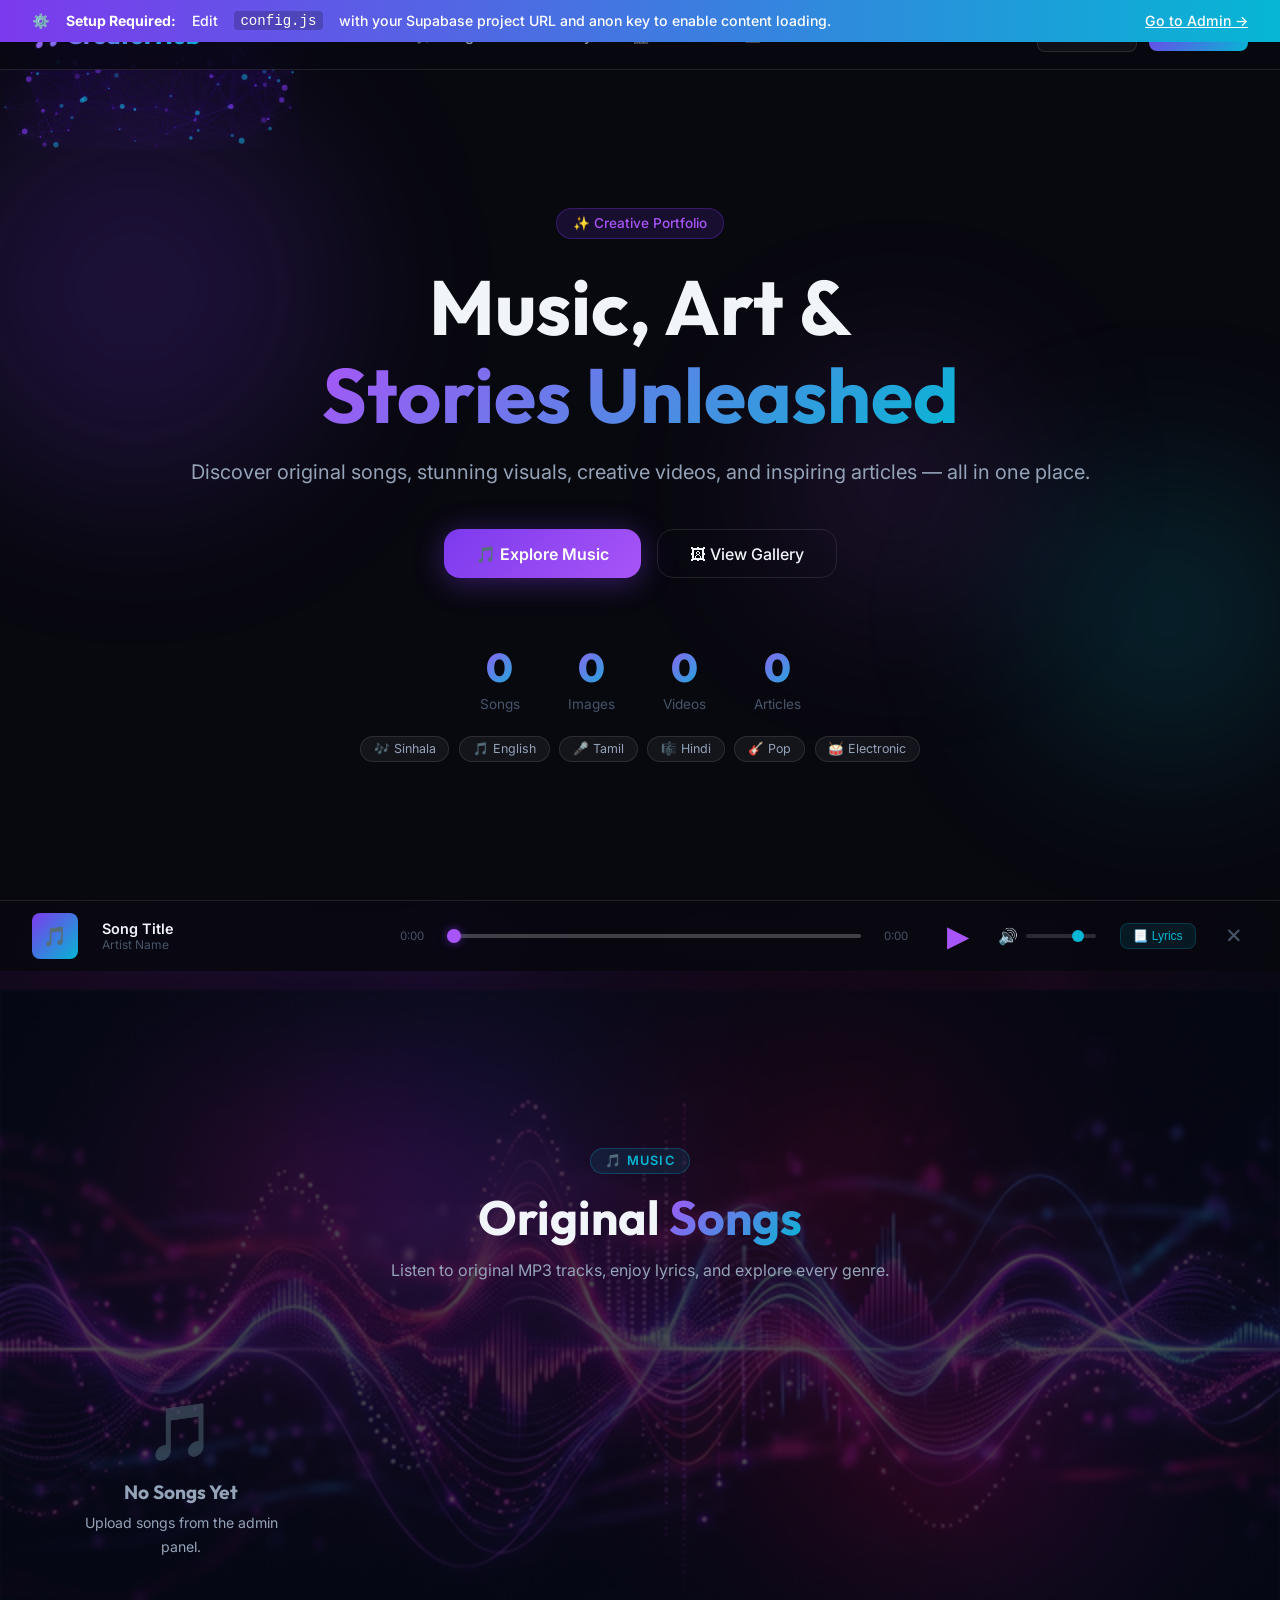
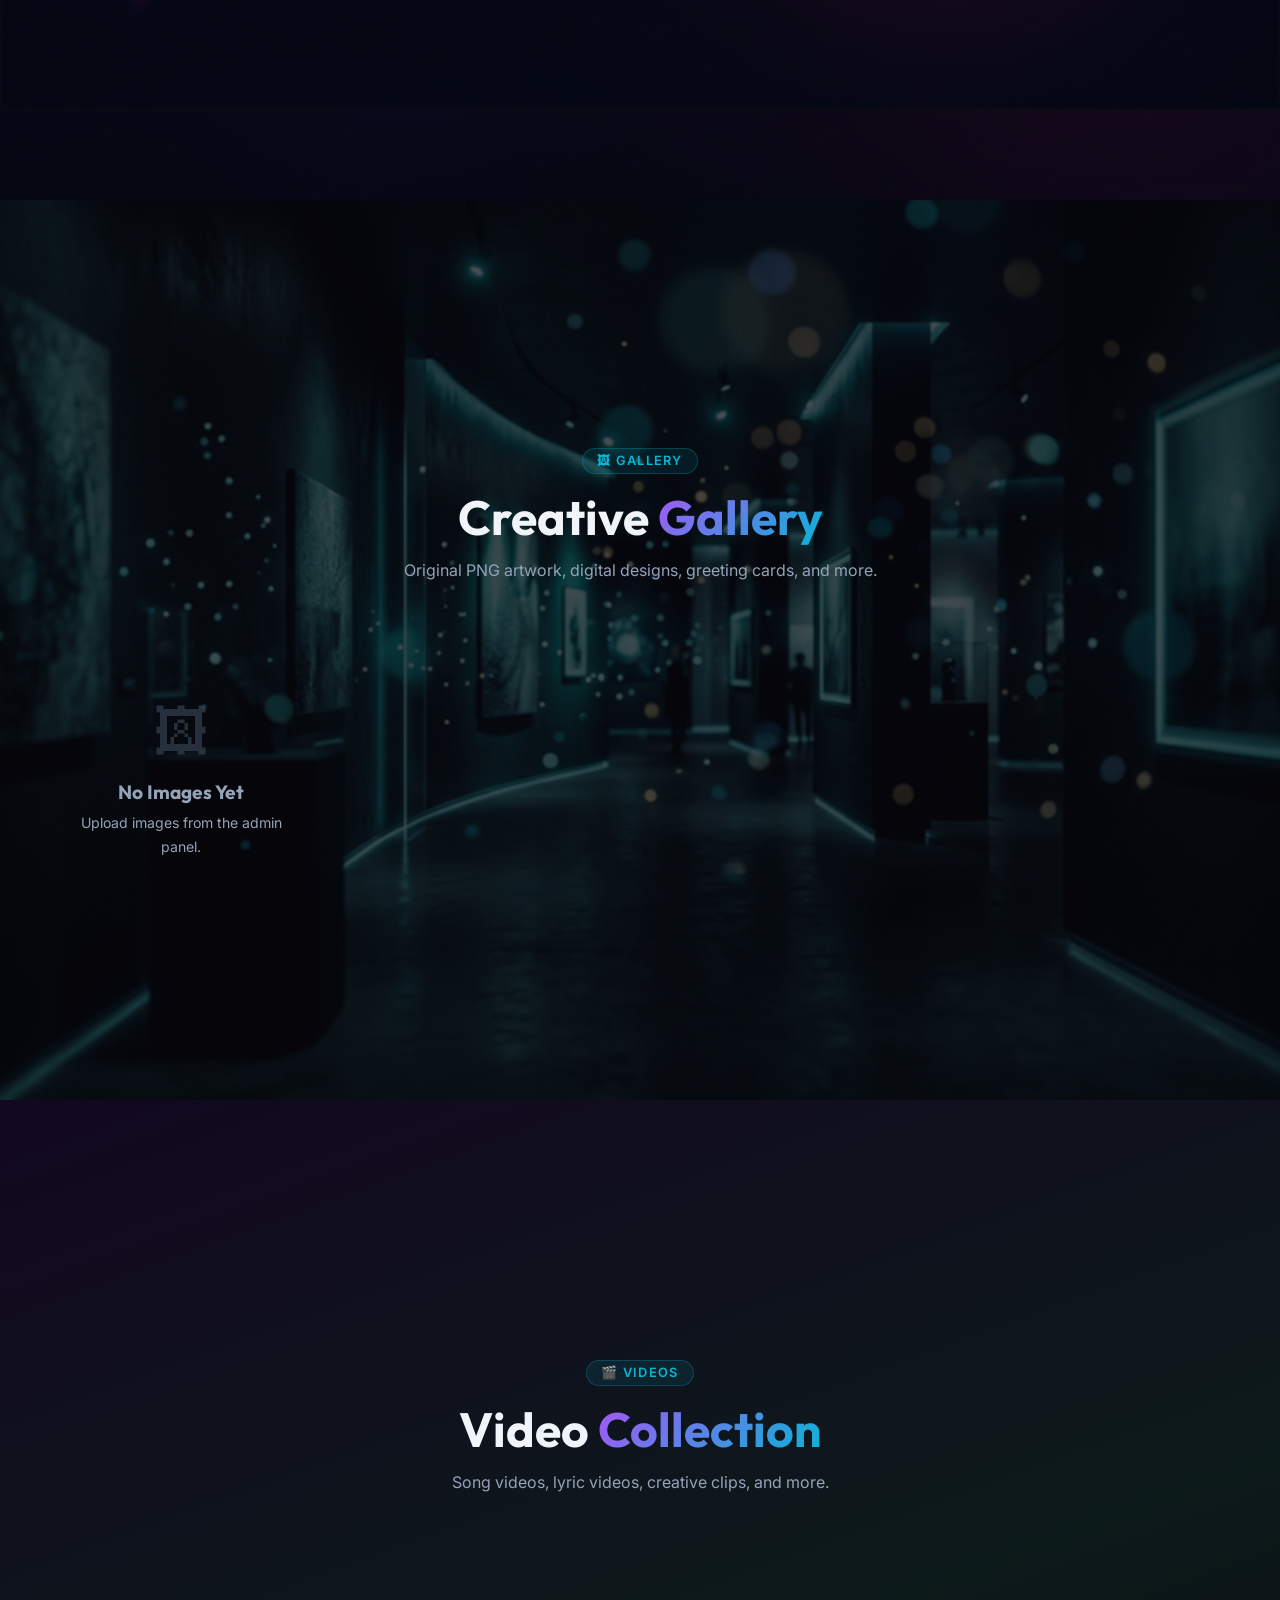
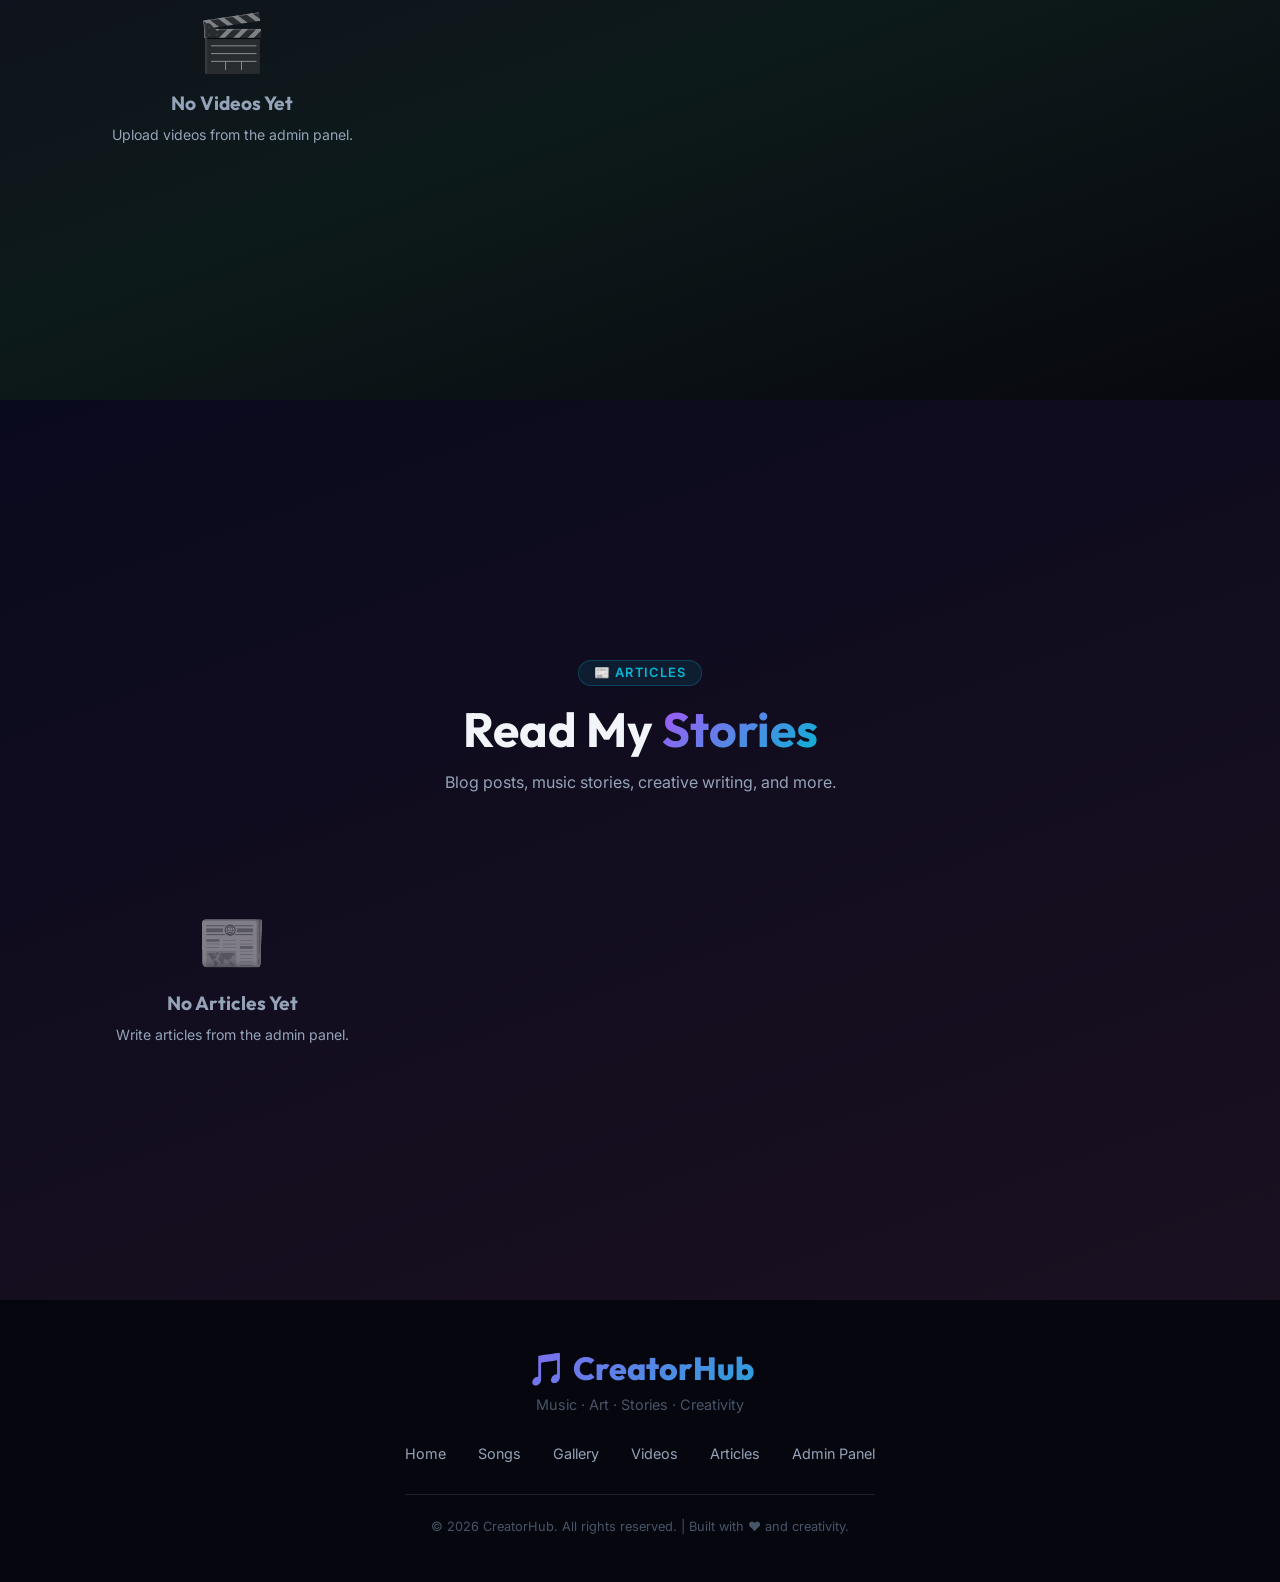
==== commit 8effd284: "Initial commit: CreatorHub CMS with Supabase integration" ====
--- a/index.html
+++ b/index.html
@@ -1,264 +1,358 @@
-<!DOCTYPE html>
-<html lang="en">
-<head>
-  <meta charset="UTF-8">
-  <meta name="viewport" content="width=device-width, initial-scale=1.0">
-  <meta name="description" content="Creative portfolio showcase — songs, images, videos, and articles by the creator.">
-  <title>CreatorHub — Music · Art · Stories</title>
-  <link rel="stylesheet" href="style.css">
-  <style>
-    /* Page-level extras */
-    .section-songs  { background-image: url('music_bg.png'); background-size: cover; background-position: center; }
-    .section-gallery{ background-image: url('gallery_bg.png'); background-size: cover; background-position: center; }
-    .section-songs::before, .section-gallery::before {
-      content: ''; position: absolute; inset: 0;
-      background: rgba(8,8,15,0.72); pointer-events: none; z-index: 0;
-    }
-    .section-songs > *, .section-gallery > * { position: relative; z-index: 1; }
-
-    /* Category filter pills */
-    .filter-bar { display: flex; gap: 0.5rem; flex-wrap: wrap; margin-bottom: 1.5rem; }
-    .filter-pill {
-      background: var(--bg-card); border: 1px solid var(--glass-border);
-      color: var(--text-secondary); padding: 0.35rem 0.9rem; border-radius: 99px;
-      font-size: 0.8rem; font-weight: 500; cursor: pointer; transition: var(--transition);
-    }
-    .filter-pill.active, .filter-pill:hover { background: rgba(124,58,237,0.15); border-color: var(--primary); color: var(--primary-light); }
-
-    /* Scrollable section inner (when content overflows) */
-    .section-inner { width: 100%; max-width: 1200px; margin: 0 auto; }
-    .snap-section.section-hero { justify-content: center; align-items: center; }
-
-    /* Genre badges inside hero */
-    .hero-genre-pills { display: flex; gap: 0.6rem; flex-wrap: wrap; justify-content: center; margin-top: 1.5rem; }
-    .genre-pill { background: rgba(255,255,255,0.05); border: 1px solid var(--glass-border); color: var(--text-secondary); padding: 0.3rem 0.8rem; border-radius: 99px; font-size: 0.78rem; }
-  </style>
-</head>
-<body>
-
-<!-- ── Navigation ──────────────────────────────────── -->
-<nav id="navbar">
-  <a href="#hero" class="nav-logo">🎵 CreatorHub</a>
-  <ul class="nav-links">
-    <li><a href="#songs-section">🎵 Songs</a></li>
-    <li><a href="#gallery-section">🖼 Gallery</a></li>
-    <li><a href="#videos-section">🎬 Videos</a></li>
-    <li><a href="#articles-section">📰 Articles</a></li>
-  </ul>
-  <div class="nav-actions">
-    <button id="search-btn" title="Search">🔍 <span style="font-size:0.82rem;">Search</span></button>
-    <a href="admin.html" class="btn-admin">⚙ Admin</a>
-    <div id="hamburger" title="Menu">
-      <span></span><span></span><span></span>
-    </div>
-  </div>
-</nav>
-
-<!-- ── HERO ─────────────────────────────────────────── -->
-<section class="snap-section section-hero" id="hero">
-  <canvas id="hero-canvas"></canvas>
-  <div class="bg-orb orb-1"></div>
-  <div class="bg-orb orb-2"></div>
-  <div class="bg-orb orb-3"></div>
-
-  <div class="hero-content">
-    <div class="hero-badge">✨ Creative Portfolio</div>
-    <h1 class="hero-title">
-      Music, Art &<br><span>Stories Unleashed</span>
-    </h1>
-    <p class="hero-subtitle">Discover original songs, stunning visuals, creative videos, and inspiring articles — all in one place.</p>
-    <div class="hero-actions">
-      <a href="#songs-section" class="btn-primary">🎵 Explore Music</a>
-      <a href="#gallery-section" class="btn-outline">🖼 View Gallery</a>
-    </div>
-
-    <div class="hero-stats">
-      <div class="hero-stat"><div class="number" id="stat-songs">0</div><div class="label">Songs</div></div>
-      <div class="hero-stat"><div class="number" id="stat-images">0</div><div class="label">Images</div></div>
-      <div class="hero-stat"><div class="number" id="stat-videos">0</div><div class="label">Videos</div></div>
-      <div class="hero-stat"><div class="number" id="stat-articles">0</div><div class="label">Articles</div></div>
-    </div>
-
-    <div class="hero-genre-pills">
-      <span class="genre-pill">🎶 Sinhala</span>
-      <span class="genre-pill">🎵 English</span>
-      <span class="genre-pill">🎤 Tamil</span>
-      <span class="genre-pill">🎼 Hindi</span>
-      <span class="genre-pill">🎸 Pop</span>
-      <span class="genre-pill">🥁 Electronic</span>
-    </div>
-  </div>
-</section>
-
-<!-- ── SONGS ─────────────────────────────────────────── -->
-<section class="snap-section section-songs" id="songs-section">
-  <div class="section-inner container">
-    <div class="section-header">
-      <div class="section-label">🎵 Music</div>
-      <h2 class="section-title">Original <span>Songs</span></h2>
-      <p>Listen to original MP3 tracks, enjoy lyrics, and explore every genre.</p>
-    </div>
-    <div class="content-grid" id="songs-grid">
-      <div class="spinner"></div>
-    </div>
-  </div>
-</section>
-
-<!-- ── GALLERY ───────────────────────────────────────── -->
-<section class="snap-section section-gallery" id="gallery-section">
-  <div class="section-inner container">
-    <div class="section-header">
-      <div class="section-label">🖼 Gallery</div>
-      <h2 class="section-title">Creative <span>Gallery</span></h2>
-      <p>Original PNG artwork, digital designs, greeting cards, and more.</p>
-    </div>
-    <div class="content-grid content-grid-gallery" id="gallery-grid">
-      <div class="spinner"></div>
-    </div>
-  </div>
-</section>
-
-<!-- ── VIDEOS ────────────────────────────────────────── -->
-<section class="snap-section section-videos" id="videos-section">
-  <div class="section-inner container">
-    <div class="section-header">
-      <div class="section-label">🎬 Videos</div>
-      <h2 class="section-title">Video <span>Collection</span></h2>
-      <p>Song videos, lyric videos, creative clips, and more.</p>
-    </div>
-    <div class="content-grid content-grid-lg" id="videos-grid">
-      <div class="spinner"></div>
-    </div>
-  </div>
-</section>
-
-<!-- ── ARTICLES ──────────────────────────────────────── -->
-<section class="snap-section section-articles" id="articles-section">
-  <div class="section-inner container">
-    <div class="section-header">
-      <div class="section-label">📰 Articles</div>
-      <h2 class="section-title">Read My <span>Stories</span></h2>
-      <p>Blog posts, music stories, creative writing, and more.</p>
-    </div>
-    <div class="content-grid content-grid-lg" id="articles-grid">
-      <div class="spinner"></div>
-    </div>
-  </div>
-</section>
-
-<!-- ── FOOTER ────────────────────────────────────────── -->
-<footer class="section-footer snap-section">
-  <div class="footer-inner">
-    <div class="footer-logo">🎵 CreatorHub</div>
-    <div class="footer-tagline">Music · Art · Stories · Creativity</div>
-    <div class="footer-links">
-      <a href="#hero">Home</a>
-      <a href="#songs-section">Songs</a>
-      <a href="#gallery-section">Gallery</a>
-      <a href="#videos-section">Videos</a>
-      <a href="#articles-section">Articles</a>
-      <a href="admin.html">Admin Panel</a>
-    </div>
-    <div class="footer-copy">
-      &copy; 2026 CreatorHub. All rights reserved. | Built with ❤ and creativity.
-    </div>
-  </div>
-</footer>
-
-<!-- ================================================================ -->
-<!-- ── STICKY MUSIC PLAYER ────────────────────────────────────────── -->
-<div id="music-player">
-  <img class="player-cover" src="" alt="" style="display:none;">
-  <div class="player-cover-placeholder">🎵</div>
-  <div class="player-info">
-    <div class="player-title">Song Title</div>
-    <div class="player-artist">Artist Name</div>
-  </div>
-  <div class="player-timeline">
-    <span class="player-time" id="player-current">0:00</span>
-    <input type="range" class="player-progress" id="player-progress" min="0" max="100" value="0" step="0.1">
-    <span class="player-time" id="player-duration">0:00</span>
-  </div>
-  <div class="player-controls">
-    <button class="player-btn play-pause">▶</button>
-  </div>
-  <div class="player-volume">
-    <span style="font-size:1rem;">🔊</span>
-    <input type="range" class="volume-slider" id="player-volume" min="0" max="100" value="80">
-  </div>
-  <button class="player-lyrics-btn">📃 Lyrics</button>
-  <button class="player-close" title="Close">✕</button>
-</div>
-
-<!-- ================================================================ -->
-<!-- ── MODALS ─────────────────────────────────────────────────────── -->
-
-<!-- LYRICS MODAL -->
-<div class="modal-overlay" id="lyrics-modal">
-  <div class="modal">
-    <div class="modal-header">
-      <div>
-        <div class="modal-title" id="lyrics-title">Song Title</div>
-        <div style="font-size:0.82rem;color:var(--text-muted);margin-top:0.2rem;" id="lyrics-artist"></div>
-      </div>
-      <button class="modal-close" onclick="document.getElementById('lyrics-modal').classList.remove('open')">✕</button>
-    </div>
-    <div class="modal-body">
-      <pre class="lyrics-content" id="lyrics-content"></pre>
-    </div>
-  </div>
-</div>
-
-<!-- VIDEO MODAL -->
-<div class="modal-overlay" id="video-modal">
-  <div class="modal" style="max-width:820px;">
-    <div class="modal-header">
-      <div class="modal-title" id="video-modal-title">Video</div>
-      <button class="modal-close" onclick="document.getElementById('video-modal').classList.remove('open');document.getElementById('video-modal-video').pause()">✕</button>
-    </div>
-    <div class="modal-body">
-      <video id="video-modal-video" controls style="width:100%;border-radius:12px;background:#000;max-height:65vh;"></video>
-      <p id="video-modal-desc" style="margin-top:1rem;font-size:0.9rem;color:var(--text-muted);"></p>
-    </div>
-  </div>
-</div>
-
-<!-- ARTICLE MODAL -->
-<div class="modal-overlay" id="article-modal">
-  <div class="modal" style="max-width:780px;">
-    <div class="modal-header">
-      <div>
-        <div class="article-modal-label" style="font-size:0.75rem;color:var(--accent);font-weight:600;letter-spacing:0.08em;text-transform:uppercase;margin-bottom:0.3rem;">Article</div>
-        <div class="modal-title" id="article-modal-title">Article Title</div>
-        <div style="font-size:0.78rem;color:var(--text-muted);margin-top:0.2rem;" id="article-modal-date"></div>
-      </div>
-      <button class="modal-close" onclick="document.getElementById('article-modal').classList.remove('open')">✕</button>
-    </div>
-    <div class="modal-body">
-      <img id="article-modal-cover" class="article-reader-cover" src="" alt="" style="display:none;">
-      <div class="article-reader-body" id="article-modal-body"></div>
-    </div>
-  </div>
-</div>
-
-<!-- LIGHTBOX -->
-<div class="modal-overlay" id="lightbox" style="background:rgba(0,0,0,0.95);flex-direction:column;gap:1rem;">
-  <button class="close-lb" style="position:absolute;top:1.5rem;right:1.5rem;background:rgba(255,255,255,0.1);border:none;color:#fff;width:44px;height:44px;border-radius:50%;cursor:pointer;font-size:1.4rem;display:flex;align-items:center;justify-content:center;transition:var(--transition);">✕</button>
-  <img src="" alt="" style="max-width:90vw;max-height:80vh;object-fit:contain;border-radius:12px;">
-  <div class="lb-caption" style="color:var(--text-secondary);font-size:0.9rem;text-align:center;"></div>
-</div>
-
-<!-- ── SEARCH OVERLAY ─────────────────────────────────── -->
-<div id="search-overlay">
-  <div id="search-input-wrap">
-    <input type="text" id="search-input" placeholder="Search songs, images, videos, articles..." autocomplete="off">
-    <button id="search-close-btn">✕</button>
-  </div>
-  <div id="search-results"></div>
-</div>
-
-<!-- ── Scripts ───────────────────────────────────────── -->
-<script src="db.js"></script>
-<script src="app.js"></script>
-</body>
-</html>
+<!DOCTYPE html>
+<html lang="en">
+
+<head>
+  <meta charset="UTF-8">
+  <meta name="viewport" content="width=device-width, initial-scale=1.0">
+  <meta name="description" content="Creative portfolio showcase — songs, images, videos, and articles by the creator.">
+  <title>CreatorHub — Music · Art · Stories</title>
+  <link rel="stylesheet" href="style.css">
+  <style>
+    /* Page-level extras */
+    .section-songs {
+      background-image: url('music_bg.png');
+      background-size: cover;
+      background-position: center;
+    }
+
+    .section-gallery {
+      background-image: url('gallery_bg.png');
+      background-size: cover;
+      background-position: center;
+    }
+
+    .section-songs::before,
+    .section-gallery::before {
+      content: '';
+      position: absolute;
+      inset: 0;
+      background: rgba(8, 8, 15, 0.72);
+      pointer-events: none;
+      z-index: 0;
+    }
+
+    .section-songs>*,
+    .section-gallery>* {
+      position: relative;
+      z-index: 1;
+    }
+
+    /* Category filter pills */
+    .filter-bar {
+      display: flex;
+      gap: 0.5rem;
+      flex-wrap: wrap;
+      margin-bottom: 1.5rem;
+    }
+
+    .filter-pill {
+      background: var(--bg-card);
+      border: 1px solid var(--glass-border);
+      color: var(--text-secondary);
+      padding: 0.35rem 0.9rem;
+      border-radius: 99px;
+      font-size: 0.8rem;
+      font-weight: 500;
+      cursor: pointer;
+      transition: var(--transition);
+    }
+
+    .filter-pill.active,
+    .filter-pill:hover {
+      background: rgba(124, 58, 237, 0.15);
+      border-color: var(--primary);
+      color: var(--primary-light);
+    }
+
+    /* Scrollable section inner (when content overflows) */
+    .section-inner {
+      width: 100%;
+      max-width: 1200px;
+      margin: 0 auto;
+    }
+
+    .snap-section.section-hero {
+      justify-content: center;
+      align-items: center;
+    }
+
+    /* Genre badges inside hero */
+    .hero-genre-pills {
+      display: flex;
+      gap: 0.6rem;
+      flex-wrap: wrap;
+      justify-content: center;
+      margin-top: 1.5rem;
+    }
+
+    .genre-pill {
+      background: rgba(255, 255, 255, 0.05);
+      border: 1px solid var(--glass-border);
+      color: var(--text-secondary);
+      padding: 0.3rem 0.8rem;
+      border-radius: 99px;
+      font-size: 0.78rem;
+    }
+  </style>
+</head>
+
+<body>
+
+  <!-- ── SETUP BANNER (shown when config.js not filled) ─ -->
+  <div id="setup-banner"
+    style="display:none;position:fixed;top:0;left:0;right:0;z-index:2000;background:linear-gradient(90deg,#7c3aed,#06b6d4);color:#fff;padding:0.7rem 2rem;align-items:center;gap:1rem;font-size:0.88rem;font-weight:500;">
+    ⚙️ <strong>Setup Required:</strong> Edit <code
+      style="background:rgba(0,0,0,0.2);padding:0.1rem 0.4rem;border-radius:4px;">config.js</code> with your Supabase
+    project URL and anon key to enable content loading.
+    <a href="admin.html" style="margin-left:auto;color:#fff;text-decoration:underline;">Go to Admin →</a>
+  </div>
+
+  <!-- ── Navigation ──────────────────────────────────── -->
+  <nav id="navbar">
+    <a href="#hero" class="nav-logo">🎵 CreatorHub</a>
+    <ul class="nav-links">
+      <li><a href="#songs-section">🎵 Songs</a></li>
+      <li><a href="#gallery-section">🖼 Gallery</a></li>
+      <li><a href="#videos-section">🎬 Videos</a></li>
+      <li><a href="#articles-section">📰 Articles</a></li>
+    </ul>
+    <div class="nav-actions">
+      <button id="search-btn" title="Search">🔍 <span style="font-size:0.82rem;">Search</span></button>
+      <a href="admin.html" class="btn-admin">⚙ Admin</a>
+      <div id="hamburger" title="Menu">
+        <span></span><span></span><span></span>
+      </div>
+    </div>
+  </nav>
+
+  <!-- ── HERO ─────────────────────────────────────────── -->
+  <section class="snap-section section-hero" id="hero">
+    <canvas id="hero-canvas"></canvas>
+    <div class="bg-orb orb-1"></div>
+    <div class="bg-orb orb-2"></div>
+    <div class="bg-orb orb-3"></div>
+
+    <div class="hero-content">
+      <div class="hero-badge">✨ Creative Portfolio</div>
+      <h1 class="hero-title">
+        Music, Art &<br><span>Stories Unleashed</span>
+      </h1>
+      <p class="hero-subtitle">Discover original songs, stunning visuals, creative videos, and inspiring articles — all
+        in one place.</p>
+      <div class="hero-actions">
+        <a href="#songs-section" class="btn-primary">🎵 Explore Music</a>
+        <a href="#gallery-section" class="btn-outline">🖼 View Gallery</a>
+      </div>
+
+      <div class="hero-stats">
+        <div class="hero-stat">
+          <div class="number" id="stat-songs">0</div>
+          <div class="label">Songs</div>
+        </div>
+        <div class="hero-stat">
+          <div class="number" id="stat-images">0</div>
+          <div class="label">Images</div>
+        </div>
+        <div class="hero-stat">
+          <div class="number" id="stat-videos">0</div>
+          <div class="label">Videos</div>
+        </div>
+        <div class="hero-stat">
+          <div class="number" id="stat-articles">0</div>
+          <div class="label">Articles</div>
+        </div>
+      </div>
+
+      <div class="hero-genre-pills">
+        <span class="genre-pill">🎶 Sinhala</span>
+        <span class="genre-pill">🎵 English</span>
+        <span class="genre-pill">🎤 Tamil</span>
+        <span class="genre-pill">🎼 Hindi</span>
+        <span class="genre-pill">🎸 Pop</span>
+        <span class="genre-pill">🥁 Electronic</span>
+      </div>
+    </div>
+  </section>
+
+  <!-- ── SONGS ─────────────────────────────────────────── -->
+  <section class="snap-section section-songs" id="songs-section">
+    <div class="section-inner container">
+      <div class="section-header">
+        <div class="section-label">🎵 Music</div>
+        <h2 class="section-title">Original <span>Songs</span></h2>
+        <p>Listen to original MP3 tracks, enjoy lyrics, and explore every genre.</p>
+      </div>
+      <div class="content-grid" id="songs-grid">
+        <div class="spinner"></div>
+      </div>
+    </div>
+  </section>
+
+  <!-- ── GALLERY ───────────────────────────────────────── -->
+  <section class="snap-section section-gallery" id="gallery-section">
+    <div class="section-inner container">
+      <div class="section-header">
+        <div class="section-label">🖼 Gallery</div>
+        <h2 class="section-title">Creative <span>Gallery</span></h2>
+        <p>Original PNG artwork, digital designs, greeting cards, and more.</p>
+      </div>
+      <div class="content-grid content-grid-gallery" id="gallery-grid">
+        <div class="spinner"></div>
+      </div>
+    </div>
+  </section>
+
+  <!-- ── VIDEOS ────────────────────────────────────────── -->
+  <section class="snap-section section-videos" id="videos-section">
+    <div class="section-inner container">
+      <div class="section-header">
+        <div class="section-label">🎬 Videos</div>
+        <h2 class="section-title">Video <span>Collection</span></h2>
+        <p>Song videos, lyric videos, creative clips, and more.</p>
+      </div>
+      <div class="content-grid content-grid-lg" id="videos-grid">
+        <div class="spinner"></div>
+      </div>
+    </div>
+  </section>
+
+  <!-- ── ARTICLES ──────────────────────────────────────── -->
+  <section class="snap-section section-articles" id="articles-section">
+    <div class="section-inner container">
+      <div class="section-header">
+        <div class="section-label">📰 Articles</div>
+        <h2 class="section-title">Read My <span>Stories</span></h2>
+        <p>Blog posts, music stories, creative writing, and more.</p>
+      </div>
+      <div class="content-grid content-grid-lg" id="articles-grid">
+        <div class="spinner"></div>
+      </div>
+    </div>
+  </section>
+
+  <!-- ── FOOTER ────────────────────────────────────────── -->
+  <footer class="section-footer snap-section">
+    <div class="footer-inner">
+      <div class="footer-logo">🎵 CreatorHub</div>
+      <div class="footer-tagline">Music · Art · Stories · Creativity</div>
+      <div class="footer-links">
+        <a href="#hero">Home</a>
+        <a href="#songs-section">Songs</a>
+        <a href="#gallery-section">Gallery</a>
+        <a href="#videos-section">Videos</a>
+        <a href="#articles-section">Articles</a>
+        <a href="admin.html">Admin Panel</a>
+      </div>
+      <div class="footer-copy">
+        &copy; 2026 CreatorHub. All rights reserved. | Built with ❤ and creativity.
+      </div>
+    </div>
+  </footer>
+
+  <!-- ================================================================ -->
+  <!-- ── STICKY MUSIC PLAYER ────────────────────────────────────────── -->
+  <div id="music-player">
+    <img class="player-cover" src="" alt="" style="display:none;">
+    <div class="player-cover-placeholder">🎵</div>
+    <div class="player-info">
+      <div class="player-title">Song Title</div>
+      <div class="player-artist">Artist Name</div>
+    </div>
+    <div class="player-timeline">
+      <span class="player-time" id="player-current">0:00</span>
+      <input type="range" class="player-progress" id="player-progress" min="0" max="100" value="0" step="0.1">
+      <span class="player-time" id="player-duration">0:00</span>
+    </div>
+    <div class="player-controls">
+      <button class="player-btn play-pause">▶</button>
+    </div>
+    <div class="player-volume">
+      <span style="font-size:1rem;">🔊</span>
+      <input type="range" class="volume-slider" id="player-volume" min="0" max="100" value="80">
+    </div>
+    <button class="player-lyrics-btn">📃 Lyrics</button>
+    <button class="player-close" title="Close">✕</button>
+  </div>
+
+  <!-- ================================================================ -->
+  <!-- ── MODALS ─────────────────────────────────────────────────────── -->
+
+  <!-- LYRICS MODAL -->
+  <div class="modal-overlay" id="lyrics-modal">
+    <div class="modal">
+      <div class="modal-header">
+        <div>
+          <div class="modal-title" id="lyrics-title">Song Title</div>
+          <div style="font-size:0.82rem;color:var(--text-muted);margin-top:0.2rem;" id="lyrics-artist"></div>
+        </div>
+        <button class="modal-close"
+          onclick="document.getElementById('lyrics-modal').classList.remove('open')">✕</button>
+      </div>
+      <div class="modal-body">
+        <pre class="lyrics-content" id="lyrics-content"></pre>
+      </div>
+    </div>
+  </div>
+
+  <!-- VIDEO MODAL -->
+  <div class="modal-overlay" id="video-modal">
+    <div class="modal" style="max-width:820px;">
+      <div class="modal-header">
+        <div class="modal-title" id="video-modal-title">Video</div>
+        <button class="modal-close"
+          onclick="document.getElementById('video-modal').classList.remove('open');document.getElementById('video-modal-video').pause()">✕</button>
+      </div>
+      <div class="modal-body">
+        <video id="video-modal-video" controls
+          style="width:100%;border-radius:12px;background:#000;max-height:65vh;"></video>
+        <p id="video-modal-desc" style="margin-top:1rem;font-size:0.9rem;color:var(--text-muted);"></p>
+      </div>
+    </div>
+  </div>
+
+  <!-- ARTICLE MODAL -->
+  <div class="modal-overlay" id="article-modal">
+    <div class="modal" style="max-width:780px;">
+      <div class="modal-header">
+        <div>
+          <div class="article-modal-label"
+            style="font-size:0.75rem;color:var(--accent);font-weight:600;letter-spacing:0.08em;text-transform:uppercase;margin-bottom:0.3rem;">
+            Article</div>
+          <div class="modal-title" id="article-modal-title">Article Title</div>
+          <div style="font-size:0.78rem;color:var(--text-muted);margin-top:0.2rem;" id="article-modal-date"></div>
+        </div>
+        <button class="modal-close"
+          onclick="document.getElementById('article-modal').classList.remove('open')">✕</button>
+      </div>
+      <div class="modal-body">
+        <img id="article-modal-cover" class="article-reader-cover" src="" alt="" style="display:none;">
+        <div class="article-reader-body" id="article-modal-body"></div>
+      </div>
+    </div>
+  </div>
+
+  <!-- LIGHTBOX -->
+  <div class="modal-overlay" id="lightbox" style="background:rgba(0,0,0,0.95);flex-direction:column;gap:1rem;">
+    <button class="close-lb"
+      style="position:absolute;top:1.5rem;right:1.5rem;background:rgba(255,255,255,0.1);border:none;color:#fff;width:44px;height:44px;border-radius:50%;cursor:pointer;font-size:1.4rem;display:flex;align-items:center;justify-content:center;transition:var(--transition);">✕</button>
+    <img src="" alt="" style="max-width:90vw;max-height:80vh;object-fit:contain;border-radius:12px;">
+    <div class="lb-caption" style="color:var(--text-secondary);font-size:0.9rem;text-align:center;"></div>
+  </div>
+
+  <!-- ── SEARCH OVERLAY ─────────────────────────────────── -->
+  <div id="search-overlay">
+    <div id="search-input-wrap">
+      <input type="text" id="search-input" placeholder="Search songs, images, videos, articles..." autocomplete="off">
+      <button id="search-close-btn">✕</button>
+    </div>
+    <div id="search-results"></div>
+  </div>
+
+  <!-- ── Scripts ───────────────────────────────────────── -->
+  <script src="https://cdn.jsdelivr.net/npm/@supabase/supabase-js@2"></script>
+  <script src="config.js"></script>
+  <script src="db.js"></script>
+  <script src="app.js"></script>
+</body>
+
+</html>
--- a/style.css
+++ b/style.css
@@ -1,617 +1,617 @@
-/* ============================================================
-   style.css — Creator CMS Global Design System
-   Theme: Dark Glassmorphism | Purple × Cyan | Premium
-   ============================================================ */
-
-@import url('https://fonts.googleapis.com/css2?family=Outfit:wght@300;400;500;600;700;800;900&family=Inter:wght@300;400;500;600&display=swap');
-
-/* ── CSS Variables ─────────────────────────────────────── */
-:root {
-  --bg-base:       #08080f;
-  --bg-card:       rgba(255,255,255,0.04);
-  --bg-card-hover: rgba(255,255,255,0.08);
-  --glass-border:  rgba(255,255,255,0.10);
-  --glass-border-hover: rgba(124,58,237,0.5);
-
-  --primary:       #7c3aed;
-  --primary-light: #a855f7;
-  --accent:        #06b6d4;
-  --accent-light:  #22d3ee;
-  --danger:        #ef4444;
-  --success:       #10b981;
-  --warning:       #f59e0b;
-
-  --text-primary:  #f1f5f9;
-  --text-secondary:#94a3b8;
-  --text-muted:    #475569;
-
-  --radius-sm: 8px;
-  --radius-md: 16px;
-  --radius-lg: 24px;
-  --radius-xl: 32px;
-
-  --shadow-glow-primary: 0 0 40px rgba(124,58,237,0.3);
-  --shadow-glow-accent:  0 0 40px rgba(6,182,212,0.25);
-  --shadow-card: 0 8px 40px rgba(0,0,0,0.5);
-
-  --transition: 0.3s cubic-bezier(0.4,0,0.2,1);
-
-  --nav-h: 70px;
-}
-
-/* ── Reset ─────────────────────────────────────────────── */
-*, *::before, *::after {
-  margin: 0; padding: 0;
-  box-sizing: border-box;
-}
-html {
-  scroll-snap-type: y mandatory;
-  scroll-behavior: smooth;
-  overflow-y: scroll;
-}
-body {
-  font-family: 'Inter', sans-serif;
-  background: var(--bg-base);
-  color: var(--text-primary);
-  min-height: 100vh;
-  overflow-x: hidden;
-}
-
-/* ── Scrollbar ─────────────────────────────────────────── */
-::-webkit-scrollbar { width: 6px; }
-::-webkit-scrollbar-track { background: var(--bg-base); }
-::-webkit-scrollbar-thumb { background: var(--primary); border-radius: 99px; }
-
-/* ── Typography ─────────────────────────────────────────── */
-h1,h2,h3,h4,h5 { font-family: 'Outfit', sans-serif; font-weight: 700; line-height: 1.15; }
-h1 { font-size: clamp(2.4rem, 6vw, 5rem); }
-h2 { font-size: clamp(1.8rem, 4vw, 3rem); }
-h3 { font-size: clamp(1.2rem, 2.5vw, 1.8rem); }
-p  { line-height: 1.7; color: var(--text-secondary); }
-
-/* ── Navigation ─────────────────────────────────────────── */
-#navbar {
-  position: fixed; top: 0; left: 0; right: 0; z-index: 1000;
-  height: var(--nav-h);
-  display: flex; align-items: center; justify-content: space-between;
-  padding: 0 2rem;
-  background: rgba(8,8,15,0.8);
-  backdrop-filter: blur(20px) saturate(180%);
-  border-bottom: 1px solid var(--glass-border);
-  transition: var(--transition);
-}
-.nav-logo {
-  font-family: 'Outfit', sans-serif;
-  font-size: 1.5rem; font-weight: 800;
-  background: linear-gradient(135deg, var(--primary-light), var(--accent));
-  -webkit-background-clip: text; -webkit-text-fill-color: transparent;
-  background-clip: text;
-  text-decoration: none;
-}
-.nav-links { display: flex; gap: 0.5rem; list-style: none; }
-.nav-links a {
-  color: var(--text-secondary); text-decoration: none;
-  padding: 0.5rem 1rem; border-radius: var(--radius-sm);
-  font-size: 0.9rem; font-weight: 500; letter-spacing: 0.02em;
-  transition: var(--transition);
-}
-.nav-links a:hover { color: var(--text-primary); background: var(--bg-card); }
-.nav-links a.active { color: var(--accent); }
-
-.nav-actions { display: flex; gap: 0.75rem; align-items: center; }
-#search-btn {
-  background: var(--bg-card); border: 1px solid var(--glass-border);
-  color: var(--text-secondary); padding: 0.5rem 1rem;
-  border-radius: var(--radius-sm); cursor: pointer; font-size: 0.9rem;
-  display: flex; align-items: center; gap: 0.4rem;
-  transition: var(--transition);
-}
-#search-btn:hover { color: var(--text-primary); border-color: var(--primary); }
-.btn-admin {
-  background: linear-gradient(135deg, var(--primary), var(--accent));
-  color: #fff; text-decoration: none; padding: 0.5rem 1.2rem;
-  border-radius: var(--radius-sm); font-size: 0.85rem; font-weight: 600;
-  transition: var(--transition); letter-spacing: 0.03em;
-}
-.btn-admin:hover { opacity: 0.85; transform: translateY(-1px); box-shadow: var(--shadow-glow-primary); }
-
-/* Hamburger */
-#hamburger { display: none; flex-direction: column; gap: 5px; cursor: pointer; padding: 4px; }
-#hamburger span { width: 24px; height: 2px; background: var(--text-primary); border-radius: 2px; transition: var(--transition); }
-
-/* ── Sections (Scroll Snap) ─────────────────────────────── */
-.snap-section {
-  scroll-snap-align: start;
-  scroll-snap-stop: always;
-  min-height: 100vh;
-  position: relative;
-  display: flex; flex-direction: column; justify-content: center;
-  padding: calc(var(--nav-h) + 2rem) 2rem 2rem;
-}
-
-/* ── Animated Gradient Backgrounds ─────────────────────── */
-.section-hero {
-  background: var(--bg-base);
-  overflow: hidden;
-}
-.section-songs {
-  background: linear-gradient(160deg, #0d0d1f 0%, #1a0533 50%, #0d1a2e 100%);
-}
-.section-gallery {
-  background: linear-gradient(160deg, #071a1a 0%, #0a1628 50%, #0d0d1f 100%);
-}
-.section-videos {
-  background: linear-gradient(160deg, #120820 0%, #0d1a1a 60%, #08080f 100%);
-}
-.section-articles {
-  background: linear-gradient(160deg, #0a0a1e 0%, #1a1020 100%);
-}
-.section-footer {
-  background: #06060e;
-  min-height: auto;
-  padding: 3rem 2rem;
-  scroll-snap-align: start;
-}
-
-/* ── Hero ───────────────────────────────────────────────── */
-#hero-canvas {
-  position: absolute; inset: 0; z-index: 0;
-  pointer-events: none;
-}
-.hero-content {
-  position: relative; z-index: 2;
-  max-width: 900px;
-  text-align: center; margin: 0 auto;
-}
-.hero-badge {
-  display: inline-flex; align-items: center; gap: 0.5rem;
-  background: rgba(124,58,237,0.15); border: 1px solid rgba(124,58,237,0.3);
-  color: var(--primary-light); padding: 0.4rem 1rem;
-  border-radius: 99px; font-size: 0.85rem; font-weight: 500;
-  margin-bottom: 1.5rem;
-  animation: fadeInDown 0.8s ease both;
-}
-.hero-title {
-  animation: fadeInUp 0.8s ease 0.1s both;
-  margin-bottom: 1rem;
-}
-.hero-title span {
-  background: linear-gradient(135deg, var(--primary-light), var(--accent));
-  -webkit-background-clip: text; -webkit-text-fill-color: transparent;
-  background-clip: text;
-}
-.hero-subtitle {
-  font-size: clamp(1rem, 2vw, 1.25rem);
-  margin-bottom: 2.5rem;
-  animation: fadeInUp 0.8s ease 0.2s both;
-}
-.hero-actions {
-  display: flex; gap: 1rem; justify-content: center; flex-wrap: wrap;
-  animation: fadeInUp 0.8s ease 0.3s both;
-}
-.btn-primary {
-  background: linear-gradient(135deg, var(--primary), var(--primary-light));
-  color: #fff; border: none; padding: 0.85rem 2rem;
-  border-radius: var(--radius-md); font-size: 1rem; font-weight: 600;
-  cursor: pointer; text-decoration: none; display: inline-flex;
-  align-items: center; gap: 0.5rem;
-  box-shadow: 0 4px 30px rgba(124,58,237,0.4);
-  transition: var(--transition);
-}
-.btn-primary:hover { transform: translateY(-2px); box-shadow: 0 8px 40px rgba(124,58,237,0.5); }
-.btn-outline {
-  background: transparent;
-  color: var(--text-primary); border: 1px solid var(--glass-border);
-  padding: 0.85rem 2rem; border-radius: var(--radius-md);
-  font-size: 1rem; font-weight: 500; cursor: pointer;
-  text-decoration: none; display: inline-flex; align-items: center; gap: 0.5rem;
-  transition: var(--transition); backdrop-filter: blur(10px);
-}
-.btn-outline:hover { border-color: var(--primary); color: var(--primary-light); background: rgba(124,58,237,0.1); }
-
-.hero-stats {
-  display: flex; gap: 3rem; justify-content: center; margin-top: 4rem;
-  animation: fadeInUp 0.8s ease 0.4s both;
-}
-.hero-stat { text-align: center; }
-.hero-stat .number {
-  font-family: 'Outfit', sans-serif; font-size: 2.5rem; font-weight: 800;
-  background: linear-gradient(135deg, var(--primary-light), var(--accent));
-  -webkit-background-clip: text; -webkit-text-fill-color: transparent;
-  background-clip: text;
-}
-.hero-stat .label { font-size: 0.85rem; color: var(--text-muted); margin-top: 0.2rem; }
-
-/* ── Section Headers ─────────────────────────────────────── */
-.section-header {
-  text-align: center; margin-bottom: 3rem;
-}
-.section-label {
-  display: inline-flex; align-items: center; gap: 0.5rem;
-  background: rgba(6,182,212,0.1); border: 1px solid rgba(6,182,212,0.25);
-  color: var(--accent); padding: 0.3rem 0.9rem;
-  border-radius: 99px; font-size: 0.8rem; font-weight: 600;
-  letter-spacing: 0.1em; text-transform: uppercase;
-  margin-bottom: 1rem;
-}
-.section-title { margin-bottom: 0.75rem; }
-.section-title span {
-  background: linear-gradient(135deg, var(--primary-light), var(--accent));
-  -webkit-background-clip: text; -webkit-text-fill-color: transparent;
-  background-clip: text;
-}
-
-/* ── Glass Cards ─────────────────────────────────────────── */
-.glass-card {
-  background: var(--bg-card);
-  border: 1px solid var(--glass-border);
-  border-radius: var(--radius-lg);
-  backdrop-filter: blur(20px) saturate(150%);
-  box-shadow: var(--shadow-card);
-  transition: var(--transition);
-  overflow: hidden;
-}
-.glass-card:hover {
-  background: var(--bg-card-hover);
-  border-color: var(--glass-border-hover);
-  transform: translateY(-4px);
-  box-shadow: var(--shadow-glow-primary), var(--shadow-card);
-}
-
-/* ── Content Grid ─────────────────────────────────────────── */
-.content-grid {
-  display: grid;
-  grid-template-columns: repeat(auto-fill, minmax(260px, 1fr));
-  gap: 1.5rem;
-}
-.content-grid-lg {
-  grid-template-columns: repeat(auto-fill, minmax(320px, 1fr));
-}
-
-/* ── Song Card ─────────────────────────────────────────────── */
-.song-card {
-  display: flex; flex-direction: column;
-  cursor: pointer; position: relative;
-}
-.song-card .cover-wrap {
-  position: relative; aspect-ratio: 1;
-  overflow: hidden;
-}
-.song-card .cover-img {
-  width: 100%; height: 100%; object-fit: cover;
-  transition: transform 0.5s ease;
-}
-.song-card:hover .cover-img { transform: scale(1.08); }
-.song-card .cover-overlay {
-  position: absolute; inset: 0;
-  background: linear-gradient(to top, rgba(0,0,0,0.8) 0%, transparent 60%);
-  display: flex; align-items: center; justify-content: center;
-  opacity: 0; transition: var(--transition);
-}
-.song-card:hover .cover-overlay { opacity: 1; }
-.play-btn-circle {
-  width: 56px; height: 56px; border-radius: 50%;
-  background: var(--primary); border: none; cursor: pointer;
-  display: flex; align-items: center; justify-content: center;
-  font-size: 1.5rem; color: #fff;
-  box-shadow: 0 4px 20px rgba(124,58,237,0.6);
-  transition: var(--transition);
-}
-.play-btn-circle:hover { transform: scale(1.1); background: var(--primary-light); }
-.song-card .card-info { padding: 1rem 1.2rem 1.2rem; }
-.song-card .song-title { font-family: 'Outfit', sans-serif; font-size: 1rem; font-weight: 600; margin-bottom: 0.2rem; }
-.song-card .song-artist { font-size: 0.82rem; color: var(--text-muted); }
-.song-card .song-tags { display: flex; gap: 0.4rem; flex-wrap: wrap; margin-top: 0.6rem; }
-.tag {
-  background: rgba(124,58,237,0.15); color: var(--primary-light);
-  padding: 0.15rem 0.6rem; border-radius: 99px; font-size: 0.72rem;
-  border: 1px solid rgba(124,58,237,0.2);
-}
-.song-card .card-actions { display: flex; gap: 0.5rem; padding: 0 1.2rem 1rem; }
-.btn-sm {
-  flex: 1; padding: 0.45rem 0.75rem; border-radius: var(--radius-sm);
-  font-size: 0.78rem; font-weight: 600; cursor: pointer;
-  border: 1px solid var(--glass-border); background: var(--bg-card);
-  color: var(--text-secondary);
-  display: flex; align-items: center; justify-content: center; gap: 0.3rem;
-  transition: var(--transition);
-}
-.btn-sm:hover { background: var(--bg-card-hover); color: var(--text-primary); border-color: var(--primary); }
-.btn-sm.lyrics { color: var(--accent); border-color: rgba(6,182,212,0.3); }
-.btn-sm.lyrics:hover { background: rgba(6,182,212,0.1); }
-
-/* ── Image Card ─────────────────────────────────────────────── */
-.image-card { cursor: pointer; }
-.image-card .img-wrap {
-  aspect-ratio: 4/3; overflow: hidden; position: relative;
-}
-.image-card img {
-  width: 100%; height: 100%; object-fit: cover;
-  transition: transform 0.5s ease;
-}
-.image-card:hover img { transform: scale(1.1); }
-.image-card .img-overlay {
-  position: absolute; inset: 0;
-  background: linear-gradient(to top, rgba(8,8,15,0.85), transparent 55%);
-  opacity: 0; transition: var(--transition);
-  display: flex; align-items: flex-end; padding: 1rem;
-}
-.image-card:hover .img-overlay { opacity: 1; }
-.image-card .img-info { padding: 0.8rem 1rem; }
-.image-card .img-title { font-weight: 600; font-size: 0.95rem; }
-.image-card .img-cat { font-size: 0.78rem; color: var(--accent); margin-top: 0.1rem; }
-
-/* ── Video Card ─────────────────────────────────────────────── */
-.video-card { cursor: pointer; }
-.video-card .vid-thumb {
-  position: relative; aspect-ratio: 16/9; overflow: hidden;
-}
-.video-card .vid-thumb img,
-.video-card .vid-thumb video {
-  width: 100%; height: 100%; object-fit: cover;
-  transition: transform 0.5s ease;
-}
-.video-card:hover .vid-thumb img { transform: scale(1.06); }
-.play-overlay {
-  position: absolute; inset: 0;
-  background: rgba(0,0,0,0.35);
-  display: flex; align-items: center; justify-content: center;
-  transition: var(--transition);
-}
-.video-card:hover .play-overlay { background: rgba(0,0,0,0.2); }
-.play-icon {
-  width: 60px; height: 60px; border-radius: 50%;
-  background: rgba(124,58,237,0.85); backdrop-filter: blur(8px);
-  display: flex; align-items: center; justify-content: center;
-  font-size: 1.6rem; color: #fff;
-  box-shadow: 0 4px 24px rgba(0,0,0,0.5);
-}
-.video-card .vid-info { padding: 0.9rem 1.1rem; }
-.video-card .vid-title { font-weight: 600; font-size: 0.95rem; line-height: 1.3; }
-.video-card .vid-desc { font-size: 0.8rem; color: var(--text-muted); margin-top: 0.3rem; display: -webkit-box; -webkit-box-orient: vertical; -webkit-line-clamp: 2; overflow: hidden; }
-
-/* ── Article Card ─────────────────────────────────────────────── */
-.article-card { cursor: pointer; display: flex; flex-direction: column; }
-.article-card .art-cover {
-  aspect-ratio: 16/7; overflow: hidden;
-}
-.article-card .art-cover img {
-  width: 100%; height: 100%; object-fit: cover;
-  transition: transform 0.5s ease;
-}
-.article-card:hover .art-cover img { transform: scale(1.06); }
-.article-card .art-body { padding: 1.2rem; flex: 1; }
-.art-meta { display: flex; align-items: center; gap: 0.75rem; margin-bottom: 0.7rem; flex-wrap: wrap; }
-.art-date { font-size: 0.75rem; color: var(--text-muted); }
-.art-tag { background: rgba(6,182,212,0.12); color: var(--accent); font-size: 0.72rem; padding: 0.15rem 0.55rem; border-radius: 99px; border: 1px solid rgba(6,182,212,0.2); }
-.art-title { font-family: 'Outfit', sans-serif; font-size: 1.05rem; font-weight: 700; line-height: 1.3; margin-bottom: 0.5rem; }
-.art-excerpt { font-size: 0.83rem; color: var(--text-muted); display: -webkit-box; -webkit-box-orient: vertical; -webkit-line-clamp: 3; overflow: hidden; }
-.art-read-more { display: flex; align-items: center; gap: 0.3rem; color: var(--primary-light); font-size: 0.82rem; font-weight: 600; margin-top: 0.75rem; }
-
-/* ── Sticky Music Player ─────────────────────────────────── */
-#music-player {
-  position: fixed; bottom: 0; left: 0; right: 0; z-index: 900;
-  background: rgba(8,8,15,0.92); backdrop-filter: blur(20px) saturate(200%);
-  border-top: 1px solid var(--glass-border);
-  padding: 0.75rem 2rem;
-  display: flex; align-items: center; gap: 1.5rem;
-  transform: translateY(100%); transition: transform 0.4s cubic-bezier(0.4,0,0.2,1);
-}
-#music-player.visible { transform: translateY(0); }
-.player-cover {
-  width: 46px; height: 46px; border-radius: var(--radius-sm);
-  object-fit: cover; flex-shrink: 0;
-  box-shadow: 0 2px 12px rgba(0,0,0,0.5);
-}
-.player-cover-placeholder {
-  width: 46px; height: 46px; border-radius: var(--radius-sm);
-  background: linear-gradient(135deg, var(--primary), var(--accent));
-  display: flex; align-items: center; justify-content: center;
-  font-size: 1.2rem; flex-shrink: 0;
-}
-.player-info { flex: 1; min-width: 0; }
-.player-title { font-weight: 600; font-size: 0.9rem; white-space: nowrap; overflow: hidden; text-overflow: ellipsis; }
-.player-artist { font-size: 0.75rem; color: var(--text-muted); }
-.player-controls { display: flex; align-items: center; gap: 1rem; }
-.player-btn { background: none; border: none; color: var(--text-secondary); cursor: pointer; font-size: 1.3rem; padding: 0.3rem; transition: var(--transition); }
-.player-btn:hover { color: var(--text-primary); }
-.player-btn.play-pause { color: var(--primary-light); font-size: 1.8rem; }
-.player-btn.play-pause:hover { color: var(--accent); transform: scale(1.1); }
-.player-timeline { flex: 2; display: flex; align-items: center; gap: 0.75rem; }
-.player-time { font-size: 0.72rem; color: var(--text-muted); min-width: 2.8rem; text-align: center; }
-.player-progress {
-  flex: 1; height: 4px; background: rgba(255,255,255,0.1);
-  border-radius: 99px; cursor: pointer; position: relative;
-  -webkit-appearance: none; appearance: none;
-}
-.player-progress::-webkit-slider-runnable-track {
-  height: 4px; background: rgba(255,255,255,0.15); border-radius: 99px;
-}
-.player-progress::-webkit-slider-thumb {
-  -webkit-appearance: none; width: 14px; height: 14px;
-  border-radius: 50%; background: var(--primary-light);
-  cursor: pointer; margin-top: -5px;
-  box-shadow: 0 0 8px rgba(124,58,237,0.6);
-}
-.player-volume { display: flex; align-items: center; gap: 0.5rem; }
-.volume-slider {
-  width: 70px; height: 4px;
-  -webkit-appearance: none; appearance: none;
-  background: rgba(255,255,255,0.15); border-radius: 99px; cursor: pointer;
-}
-.volume-slider::-webkit-slider-thumb {
-  -webkit-appearance: none; width: 12px; height: 12px;
-  border-radius: 50%; background: var(--accent); cursor: pointer;
-}
-.player-lyrics-btn { background: rgba(6,182,212,0.1); border: 1px solid rgba(6,182,212,0.2); color: var(--accent); padding: 0.3rem 0.8rem; border-radius: var(--radius-sm); font-size: 0.75rem; cursor: pointer; transition: var(--transition); }
-.player-lyrics-btn:hover { background: rgba(6,182,212,0.2); }
-.player-close { background: none; border: none; color: var(--text-muted); cursor: pointer; font-size: 1.3rem; padding: 0.3rem; transition: var(--transition); }
-.player-close:hover { color: var(--danger); }
-
-/* ── Modals ──────────────────────────────────────────────── */
-.modal-overlay {
-  position: fixed; inset: 0; z-index: 2000;
-  background: rgba(0,0,0,0.85); backdrop-filter: blur(6px);
-  display: flex; align-items: center; justify-content: center;
-  padding: 1.5rem;
-  opacity: 0; pointer-events: none;
-  transition: opacity 0.3s ease;
-}
-.modal-overlay.open { opacity: 1; pointer-events: all; }
-.modal {
-  background: #0e0e1e; border: 1px solid var(--glass-border);
-  border-radius: var(--radius-xl); max-width: 700px; width: 100%;
-  max-height: 88vh; overflow-y: auto;
-  box-shadow: 0 24px 80px rgba(0,0,0,0.8), var(--shadow-glow-primary);
-  transform: scale(0.92) translateY(20px);
-  transition: transform 0.3s cubic-bezier(0.4,0,0.2,1);
-}
-.modal-overlay.open .modal { transform: scale(1) translateY(0); }
-.modal-header {
-  display: flex; align-items: center; justify-content: space-between;
-  padding: 1.5rem 1.8rem 0;
-}
-.modal-title { font-family: 'Outfit', sans-serif; font-size: 1.3rem; font-weight: 700; }
-.modal-close {
-  background: rgba(255,255,255,0.06); border: 1px solid var(--glass-border);
-  color: var(--text-secondary); width: 34px; height: 34px;
-  border-radius: var(--radius-sm); cursor: pointer; font-size: 1.2rem;
-  display: flex; align-items: center; justify-content: center;
-  transition: var(--transition);
-}
-.modal-close:hover { background: rgba(239,68,68,0.15); color: var(--danger); border-color: rgba(239,68,68,0.3); }
-.modal-body { padding: 1.5rem 1.8rem 2rem; }
-
-/* Lyrics Modal */
-.lyrics-content {
-  font-size: 0.95rem; line-height: 2; color: var(--text-secondary);
-  white-space: pre-wrap;
-}
-.lyrics-content strong { color: var(--accent); }
-
-/* Lightbox */
-#lightbox { background: rgba(0,0,0,0.95); align-items: center; justify-content: center; }
-#lightbox img { max-width: 90vw; max-height: 85vh; object-fit: contain; border-radius: var(--radius-md); }
-#lightbox .close-lb { position: absolute; top: 1.5rem; right: 1.5rem; background: rgba(255,255,255,0.1); border: none; color: #fff; width: 40px; height: 40px; border-radius: 50%; cursor: pointer; font-size: 1.4rem; display: flex; align-items: center; justify-content: center; transition: var(--transition); }
-#lightbox .close-lb:hover { background: rgba(239,68,68,0.3); }
-
-/* Video Modal */
-#video-modal video { width: 100%; border-radius: var(--radius-md); background: #000; }
-
-/* Article Modal */
-.article-reader-cover { width: 100%; aspect-ratio: 16/6; object-fit: cover; border-radius: var(--radius-md); margin-bottom: 1.5rem; }
-.article-reader-body { font-size: 0.95rem; line-height: 1.85; color: var(--text-secondary); }
-.article-reader-body h1,.article-reader-body h2,.article-reader-body h3 { color: var(--text-primary); margin: 1.2rem 0 0.5rem; }
-.article-reader-body p { margin-bottom: 1rem; }
-.article-reader-body img { max-width: 100%; border-radius: var(--radius-sm); }
-
-/* ── Search Overlay ──────────────────────────────────────── */
-#search-overlay {
-  position: fixed; inset: 0; z-index: 1500;
-  background: rgba(0,0,0,0.9); backdrop-filter: blur(10px);
-  padding: 2rem;
-  opacity: 0; pointer-events: none; transition: opacity 0.3s ease;
-  overflow-y: auto;
-}
-#search-overlay.open { opacity: 1; pointer-events: all; }
-#search-input-wrap { max-width: 680px; margin: 3rem auto 2rem; position: relative; }
-#search-input {
-  width: 100%; background: rgba(255,255,255,0.06);
-  border: 1px solid var(--glass-border); border-radius: var(--radius-lg);
-  color: var(--text-primary); font-size: 1.4rem; padding: 1rem 3.5rem 1rem 1.5rem;
-  outline: none; font-family: 'Outfit', sans-serif;
-  transition: var(--transition);
-}
-#search-input:focus { border-color: var(--primary); box-shadow: 0 0 25px rgba(124,58,237,0.25); }
-#search-close-btn {
-  position: absolute; right: 1rem; top: 50%; transform: translateY(-50%);
-  background: none; border: none; color: var(--text-muted); cursor: pointer; font-size: 1.5rem;
-}
-#search-results { max-width: 680px; margin: 0 auto; }
-.search-section-title { font-family: 'Outfit', sans-serif; font-weight: 700; font-size: 0.85rem; color: var(--text-muted); letter-spacing: 0.08em; text-transform: uppercase; margin: 1.5rem 0 0.75rem; }
-.search-result-item {
-  display: flex; align-items: center; gap: 1rem;
-  background: var(--bg-card); border: 1px solid var(--glass-border);
-  border-radius: var(--radius-md); padding: 0.75rem 1rem;
-  margin-bottom: 0.5rem; cursor: pointer; transition: var(--transition);
-}
-.search-result-item:hover { background: var(--bg-card-hover); border-color: var(--primary); }
-.search-result-thumb { width: 44px; height: 44px; border-radius: var(--radius-sm); object-fit: cover; flex-shrink: 0; }
-.search-result-thumb.placeholder { background: linear-gradient(135deg, var(--primary), var(--accent)); display: flex; align-items: center; justify-content: center; font-size: 1.2rem; }
-.search-result-info .name { font-weight: 600; font-size: 0.9rem; }
-.search-result-info .meta { font-size: 0.78rem; color: var(--text-muted); }
-.search-type-badge { margin-left: auto; font-size: 0.7rem; padding: 0.15rem 0.5rem; border-radius: 99px; font-weight: 600; }
-.badge-song  { background: rgba(124,58,237,0.15); color: var(--primary-light); }
-.badge-image { background: rgba(6,182,212,0.15); color: var(--accent); }
-.badge-video { background: rgba(239,68,68,0.15); color: #f87171; }
-.badge-article { background: rgba(245,158,11,0.15); color: var(--warning); }
-
-/* ── Empty State ─────────────────────────────────────────── */
-.empty-state {
-  text-align: center; padding: 4rem 2rem;
-  color: var(--text-muted);
-}
-.empty-state .empty-icon { font-size: 3.5rem; margin-bottom: 1rem; opacity: 0.5; }
-.empty-state h3 { font-family: 'Outfit', sans-serif; font-size: 1.2rem; color: var(--text-secondary); margin-bottom: 0.5rem; }
-.empty-state p { font-size: 0.88rem; }
-
-/* ── Footer ──────────────────────────────────────────────── */
-.footer-inner { max-width: 1200px; margin: 0 auto; text-align: center; }
-.footer-logo { font-family: 'Outfit', sans-serif; font-size: 2rem; font-weight: 800; background: linear-gradient(135deg, var(--primary-light), var(--accent)); -webkit-background-clip: text; -webkit-text-fill-color: transparent; background-clip: text; margin-bottom: 0.5rem; }
-.footer-tagline { color: var(--text-muted); font-size: 0.9rem; margin-bottom: 2rem; }
-.footer-links { display: flex; gap: 2rem; justify-content: center; flex-wrap: wrap; margin-bottom: 2rem; }
-.footer-links a { color: var(--text-secondary); text-decoration: none; font-size: 0.9rem; transition: var(--transition); }
-.footer-links a:hover { color: var(--accent); }
-.footer-copy { color: var(--text-muted); font-size: 0.8rem; border-top: 1px solid var(--glass-border); padding-top: 1.5rem; margin-top: 1.5rem; }
-.footer-copy a { color: var(--primary-light); text-decoration: none; }
-
-/* ── Container ───────────────────────────────────────────── */
-.container { max-width: 1200px; margin: 0 auto; width: 100%; }
-
-/* ── Floating Orb BG ─────────────────────────────────────── */
-.bg-orb {
-  position: absolute; border-radius: 50%;
-  filter: blur(80px); pointer-events: none;
-  animation: orbFloat 8s ease-in-out infinite;
-}
-.orb-1 { width: 400px; height: 400px; background: rgba(124,58,237,0.18); top: 10%; left: -5%; animation-delay: 0s; }
-.orb-2 { width: 300px; height: 300px; background: rgba(6,182,212,0.14); bottom: 15%; right: -3%; animation-delay: -3s; }
-.orb-3 { width: 250px; height: 250px; background: rgba(168,85,247,0.12); top: 40%; right: 20%; animation-delay: -6s; }
-
-/* ── Animations ──────────────────────────────────────────── */
-@keyframes fadeInDown { from { opacity:0; transform: translateY(-20px); } to { opacity:1; transform: translateY(0); } }
-@keyframes fadeInUp   { from { opacity:0; transform: translateY(20px);  } to { opacity:1; transform: translateY(0); } }
-@keyframes orbFloat   { 0%,100% { transform: translateY(0) scale(1); } 50% { transform: translateY(-30px) scale(1.05); } }
-@keyframes pulse      { 0%,100% { opacity:0.6; } 50% { opacity:1; } }
-@keyframes spin       { to { transform: rotate(360deg); } }
-@keyframes slideUp    { from { transform: translateY(30px); opacity:0; } to { transform: translateY(0); opacity:1; } }
-
-.fade-in { animation: fadeInUp 0.6s ease both; }
-.animate-on-scroll { opacity: 0; transform: translateY(30px); transition: opacity 0.6s ease, transform 0.6s ease; }
-.animate-on-scroll.visible { opacity: 1; transform: translateY(0); }
-
-/* ── Loader ──────────────────────────────────────────────── */
-.spinner { width: 36px; height: 36px; border: 3px solid rgba(124,58,237,0.2); border-top-color: var(--primary); border-radius: 50%; animation: spin 0.8s linear infinite; margin: 2rem auto; }
-
-/* ── Responsive ──────────────────────────────────────────── */
-@media (max-width: 900px) {
-  .nav-links { display: none; }
-  .nav-links.open {
-    display: flex; flex-direction: column;
-    position: absolute; top: var(--nav-h); left: 0; right: 0;
-    background: rgba(8,8,15,0.97); border-bottom: 1px solid var(--glass-border);
-    padding: 1rem;
-  }
-  #hamburger { display: flex; }
-  .hero-stats { gap: 1.5rem; }
-  .player-timeline { display: none; }
-  .player-volume { display: none; }
-  #music-player { gap: 1rem; padding: 0.75rem 1rem; }
-}
-@media (max-width: 600px) {
-  .snap-section { padding: calc(var(--nav-h) + 1rem) 1rem 5rem; }
-  .content-grid { grid-template-columns: repeat(auto-fill, minmax(160px, 1fr)); gap: 1rem; }
-  .hero-stats { flex-direction: column; gap: 1rem; }
-  .hero-actions { flex-direction: column; align-items: center; }
-  .modal { border-radius: var(--radius-lg); }
-}
+/* ============================================================
+   style.css — Creator CMS Global Design System
+   Theme: Dark Glassmorphism | Purple × Cyan | Premium
+   ============================================================ */
+
+@import url('https://fonts.googleapis.com/css2?family=Outfit:wght@300;400;500;600;700;800;900&family=Inter:wght@300;400;500;600&display=swap');
+
+/* ── CSS Variables ─────────────────────────────────────── */
+:root {
+  --bg-base:       #08080f;
+  --bg-card:       rgba(255,255,255,0.04);
+  --bg-card-hover: rgba(255,255,255,0.08);
+  --glass-border:  rgba(255,255,255,0.10);
+  --glass-border-hover: rgba(124,58,237,0.5);
+
+  --primary:       #7c3aed;
+  --primary-light: #a855f7;
+  --accent:        #06b6d4;
+  --accent-light:  #22d3ee;
+  --danger:        #ef4444;
+  --success:       #10b981;
+  --warning:       #f59e0b;
+
+  --text-primary:  #f1f5f9;
+  --text-secondary:#94a3b8;
+  --text-muted:    #475569;
+
+  --radius-sm: 8px;
+  --radius-md: 16px;
+  --radius-lg: 24px;
+  --radius-xl: 32px;
+
+  --shadow-glow-primary: 0 0 40px rgba(124,58,237,0.3);
+  --shadow-glow-accent:  0 0 40px rgba(6,182,212,0.25);
+  --shadow-card: 0 8px 40px rgba(0,0,0,0.5);
+
+  --transition: 0.3s cubic-bezier(0.4,0,0.2,1);
+
+  --nav-h: 70px;
+}
+
+/* ── Reset ─────────────────────────────────────────────── */
+*, *::before, *::after {
+  margin: 0; padding: 0;
+  box-sizing: border-box;
+}
+html {
+  scroll-snap-type: y mandatory;
+  scroll-behavior: smooth;
+  overflow-y: scroll;
+}
+body {
+  font-family: 'Inter', sans-serif;
+  background: var(--bg-base);
+  color: var(--text-primary);
+  min-height: 100vh;
+  overflow-x: hidden;
+}
+
+/* ── Scrollbar ─────────────────────────────────────────── */
+::-webkit-scrollbar { width: 6px; }
+::-webkit-scrollbar-track { background: var(--bg-base); }
+::-webkit-scrollbar-thumb { background: var(--primary); border-radius: 99px; }
+
+/* ── Typography ─────────────────────────────────────────── */
+h1,h2,h3,h4,h5 { font-family: 'Outfit', sans-serif; font-weight: 700; line-height: 1.15; }
+h1 { font-size: clamp(2.4rem, 6vw, 5rem); }
+h2 { font-size: clamp(1.8rem, 4vw, 3rem); }
+h3 { font-size: clamp(1.2rem, 2.5vw, 1.8rem); }
+p  { line-height: 1.7; color: var(--text-secondary); }
+
+/* ── Navigation ─────────────────────────────────────────── */
+#navbar {
+  position: fixed; top: 0; left: 0; right: 0; z-index: 1000;
+  height: var(--nav-h);
+  display: flex; align-items: center; justify-content: space-between;
+  padding: 0 2rem;
+  background: rgba(8,8,15,0.8);
+  backdrop-filter: blur(20px) saturate(180%);
+  border-bottom: 1px solid var(--glass-border);
+  transition: var(--transition);
+}
+.nav-logo {
+  font-family: 'Outfit', sans-serif;
+  font-size: 1.5rem; font-weight: 800;
+  background: linear-gradient(135deg, var(--primary-light), var(--accent));
+  -webkit-background-clip: text; -webkit-text-fill-color: transparent;
+  background-clip: text;
+  text-decoration: none;
+}
+.nav-links { display: flex; gap: 0.5rem; list-style: none; }
+.nav-links a {
+  color: var(--text-secondary); text-decoration: none;
+  padding: 0.5rem 1rem; border-radius: var(--radius-sm);
+  font-size: 0.9rem; font-weight: 500; letter-spacing: 0.02em;
+  transition: var(--transition);
+}
+.nav-links a:hover { color: var(--text-primary); background: var(--bg-card); }
+.nav-links a.active { color: var(--accent); }
+
+.nav-actions { display: flex; gap: 0.75rem; align-items: center; }
+#search-btn {
+  background: var(--bg-card); border: 1px solid var(--glass-border);
+  color: var(--text-secondary); padding: 0.5rem 1rem;
+  border-radius: var(--radius-sm); cursor: pointer; font-size: 0.9rem;
+  display: flex; align-items: center; gap: 0.4rem;
+  transition: var(--transition);
+}
+#search-btn:hover { color: var(--text-primary); border-color: var(--primary); }
+.btn-admin {
+  background: linear-gradient(135deg, var(--primary), var(--accent));
+  color: #fff; text-decoration: none; padding: 0.5rem 1.2rem;
+  border-radius: var(--radius-sm); font-size: 0.85rem; font-weight: 600;
+  transition: var(--transition); letter-spacing: 0.03em;
+}
+.btn-admin:hover { opacity: 0.85; transform: translateY(-1px); box-shadow: var(--shadow-glow-primary); }
+
+/* Hamburger */
+#hamburger { display: none; flex-direction: column; gap: 5px; cursor: pointer; padding: 4px; }
+#hamburger span { width: 24px; height: 2px; background: var(--text-primary); border-radius: 2px; transition: var(--transition); }
+
+/* ── Sections (Scroll Snap) ─────────────────────────────── */
+.snap-section {
+  scroll-snap-align: start;
+  scroll-snap-stop: always;
+  min-height: 100vh;
+  position: relative;
+  display: flex; flex-direction: column; justify-content: center;
+  padding: calc(var(--nav-h) + 2rem) 2rem 2rem;
+}
+
+/* ── Animated Gradient Backgrounds ─────────────────────── */
+.section-hero {
+  background: var(--bg-base);
+  overflow: hidden;
+}
+.section-songs {
+  background: linear-gradient(160deg, #0d0d1f 0%, #1a0533 50%, #0d1a2e 100%);
+}
+.section-gallery {
+  background: linear-gradient(160deg, #071a1a 0%, #0a1628 50%, #0d0d1f 100%);
+}
+.section-videos {
+  background: linear-gradient(160deg, #120820 0%, #0d1a1a 60%, #08080f 100%);
+}
+.section-articles {
+  background: linear-gradient(160deg, #0a0a1e 0%, #1a1020 100%);
+}
+.section-footer {
+  background: #06060e;
+  min-height: auto;
+  padding: 3rem 2rem;
+  scroll-snap-align: start;
+}
+
+/* ── Hero ───────────────────────────────────────────────── */
+#hero-canvas {
+  position: absolute; inset: 0; z-index: 0;
+  pointer-events: none;
+}
+.hero-content {
+  position: relative; z-index: 2;
+  max-width: 900px;
+  text-align: center; margin: 0 auto;
+}
+.hero-badge {
+  display: inline-flex; align-items: center; gap: 0.5rem;
+  background: rgba(124,58,237,0.15); border: 1px solid rgba(124,58,237,0.3);
+  color: var(--primary-light); padding: 0.4rem 1rem;
+  border-radius: 99px; font-size: 0.85rem; font-weight: 500;
+  margin-bottom: 1.5rem;
+  animation: fadeInDown 0.8s ease both;
+}
+.hero-title {
+  animation: fadeInUp 0.8s ease 0.1s both;
+  margin-bottom: 1rem;
+}
+.hero-title span {
+  background: linear-gradient(135deg, var(--primary-light), var(--accent));
+  -webkit-background-clip: text; -webkit-text-fill-color: transparent;
+  background-clip: text;
+}
+.hero-subtitle {
+  font-size: clamp(1rem, 2vw, 1.25rem);
+  margin-bottom: 2.5rem;
+  animation: fadeInUp 0.8s ease 0.2s both;
+}
+.hero-actions {
+  display: flex; gap: 1rem; justify-content: center; flex-wrap: wrap;
+  animation: fadeInUp 0.8s ease 0.3s both;
+}
+.btn-primary {
+  background: linear-gradient(135deg, var(--primary), var(--primary-light));
+  color: #fff; border: none; padding: 0.85rem 2rem;
+  border-radius: var(--radius-md); font-size: 1rem; font-weight: 600;
+  cursor: pointer; text-decoration: none; display: inline-flex;
+  align-items: center; gap: 0.5rem;
+  box-shadow: 0 4px 30px rgba(124,58,237,0.4);
+  transition: var(--transition);
+}
+.btn-primary:hover { transform: translateY(-2px); box-shadow: 0 8px 40px rgba(124,58,237,0.5); }
+.btn-outline {
+  background: transparent;
+  color: var(--text-primary); border: 1px solid var(--glass-border);
+  padding: 0.85rem 2rem; border-radius: var(--radius-md);
+  font-size: 1rem; font-weight: 500; cursor: pointer;
+  text-decoration: none; display: inline-flex; align-items: center; gap: 0.5rem;
+  transition: var(--transition); backdrop-filter: blur(10px);
+}
+.btn-outline:hover { border-color: var(--primary); color: var(--primary-light); background: rgba(124,58,237,0.1); }
+
+.hero-stats {
+  display: flex; gap: 3rem; justify-content: center; margin-top: 4rem;
+  animation: fadeInUp 0.8s ease 0.4s both;
+}
+.hero-stat { text-align: center; }
+.hero-stat .number {
+  font-family: 'Outfit', sans-serif; font-size: 2.5rem; font-weight: 800;
+  background: linear-gradient(135deg, var(--primary-light), var(--accent));
+  -webkit-background-clip: text; -webkit-text-fill-color: transparent;
+  background-clip: text;
+}
+.hero-stat .label { font-size: 0.85rem; color: var(--text-muted); margin-top: 0.2rem; }
+
+/* ── Section Headers ─────────────────────────────────────── */
+.section-header {
+  text-align: center; margin-bottom: 3rem;
+}
+.section-label {
+  display: inline-flex; align-items: center; gap: 0.5rem;
+  background: rgba(6,182,212,0.1); border: 1px solid rgba(6,182,212,0.25);
+  color: var(--accent); padding: 0.3rem 0.9rem;
+  border-radius: 99px; font-size: 0.8rem; font-weight: 600;
+  letter-spacing: 0.1em; text-transform: uppercase;
+  margin-bottom: 1rem;
+}
+.section-title { margin-bottom: 0.75rem; }
+.section-title span {
+  background: linear-gradient(135deg, var(--primary-light), var(--accent));
+  -webkit-background-clip: text; -webkit-text-fill-color: transparent;
+  background-clip: text;
+}
+
+/* ── Glass Cards ─────────────────────────────────────────── */
+.glass-card {
+  background: var(--bg-card);
+  border: 1px solid var(--glass-border);
+  border-radius: var(--radius-lg);
+  backdrop-filter: blur(20px) saturate(150%);
+  box-shadow: var(--shadow-card);
+  transition: var(--transition);
+  overflow: hidden;
+}
+.glass-card:hover {
+  background: var(--bg-card-hover);
+  border-color: var(--glass-border-hover);
+  transform: translateY(-4px);
+  box-shadow: var(--shadow-glow-primary), var(--shadow-card);
+}
+
+/* ── Content Grid ─────────────────────────────────────────── */
+.content-grid {
+  display: grid;
+  grid-template-columns: repeat(auto-fill, minmax(260px, 1fr));
+  gap: 1.5rem;
+}
+.content-grid-lg {
+  grid-template-columns: repeat(auto-fill, minmax(320px, 1fr));
+}
+
+/* ── Song Card ─────────────────────────────────────────────── */
+.song-card {
+  display: flex; flex-direction: column;
+  cursor: pointer; position: relative;
+}
+.song-card .cover-wrap {
+  position: relative; aspect-ratio: 1;
+  overflow: hidden;
+}
+.song-card .cover-img {
+  width: 100%; height: 100%; object-fit: cover;
+  transition: transform 0.5s ease;
+}
+.song-card:hover .cover-img { transform: scale(1.08); }
+.song-card .cover-overlay {
+  position: absolute; inset: 0;
+  background: linear-gradient(to top, rgba(0,0,0,0.8) 0%, transparent 60%);
+  display: flex; align-items: center; justify-content: center;
+  opacity: 0; transition: var(--transition);
+}
+.song-card:hover .cover-overlay { opacity: 1; }
+.play-btn-circle {
+  width: 56px; height: 56px; border-radius: 50%;
+  background: var(--primary); border: none; cursor: pointer;
+  display: flex; align-items: center; justify-content: center;
+  font-size: 1.5rem; color: #fff;
+  box-shadow: 0 4px 20px rgba(124,58,237,0.6);
+  transition: var(--transition);
+}
+.play-btn-circle:hover { transform: scale(1.1); background: var(--primary-light); }
+.song-card .card-info { padding: 1rem 1.2rem 1.2rem; }
+.song-card .song-title { font-family: 'Outfit', sans-serif; font-size: 1rem; font-weight: 600; margin-bottom: 0.2rem; }
+.song-card .song-artist { font-size: 0.82rem; color: var(--text-muted); }
+.song-card .song-tags { display: flex; gap: 0.4rem; flex-wrap: wrap; margin-top: 0.6rem; }
+.tag {
+  background: rgba(124,58,237,0.15); color: var(--primary-light);
+  padding: 0.15rem 0.6rem; border-radius: 99px; font-size: 0.72rem;
+  border: 1px solid rgba(124,58,237,0.2);
+}
+.song-card .card-actions { display: flex; gap: 0.5rem; padding: 0 1.2rem 1rem; }
+.btn-sm {
+  flex: 1; padding: 0.45rem 0.75rem; border-radius: var(--radius-sm);
+  font-size: 0.78rem; font-weight: 600; cursor: pointer;
+  border: 1px solid var(--glass-border); background: var(--bg-card);
+  color: var(--text-secondary);
+  display: flex; align-items: center; justify-content: center; gap: 0.3rem;
+  transition: var(--transition);
+}
+.btn-sm:hover { background: var(--bg-card-hover); color: var(--text-primary); border-color: var(--primary); }
+.btn-sm.lyrics { color: var(--accent); border-color: rgba(6,182,212,0.3); }
+.btn-sm.lyrics:hover { background: rgba(6,182,212,0.1); }
+
+/* ── Image Card ─────────────────────────────────────────────── */
+.image-card { cursor: pointer; }
+.image-card .img-wrap {
+  aspect-ratio: 4/3; overflow: hidden; position: relative;
+}
+.image-card img {
+  width: 100%; height: 100%; object-fit: cover;
+  transition: transform 0.5s ease;
+}
+.image-card:hover img { transform: scale(1.1); }
+.image-card .img-overlay {
+  position: absolute; inset: 0;
+  background: linear-gradient(to top, rgba(8,8,15,0.85), transparent 55%);
+  opacity: 0; transition: var(--transition);
+  display: flex; align-items: flex-end; padding: 1rem;
+}
+.image-card:hover .img-overlay { opacity: 1; }
+.image-card .img-info { padding: 0.8rem 1rem; }
+.image-card .img-title { font-weight: 600; font-size: 0.95rem; }
+.image-card .img-cat { font-size: 0.78rem; color: var(--accent); margin-top: 0.1rem; }
+
+/* ── Video Card ─────────────────────────────────────────────── */
+.video-card { cursor: pointer; }
+.video-card .vid-thumb {
+  position: relative; aspect-ratio: 16/9; overflow: hidden;
+}
+.video-card .vid-thumb img,
+.video-card .vid-thumb video {
+  width: 100%; height: 100%; object-fit: cover;
+  transition: transform 0.5s ease;
+}
+.video-card:hover .vid-thumb img { transform: scale(1.06); }
+.play-overlay {
+  position: absolute; inset: 0;
+  background: rgba(0,0,0,0.35);
+  display: flex; align-items: center; justify-content: center;
+  transition: var(--transition);
+}
+.video-card:hover .play-overlay { background: rgba(0,0,0,0.2); }
+.play-icon {
+  width: 60px; height: 60px; border-radius: 50%;
+  background: rgba(124,58,237,0.85); backdrop-filter: blur(8px);
+  display: flex; align-items: center; justify-content: center;
+  font-size: 1.6rem; color: #fff;
+  box-shadow: 0 4px 24px rgba(0,0,0,0.5);
+}
+.video-card .vid-info { padding: 0.9rem 1.1rem; }
+.video-card .vid-title { font-weight: 600; font-size: 0.95rem; line-height: 1.3; }
+.video-card .vid-desc { font-size: 0.8rem; color: var(--text-muted); margin-top: 0.3rem; display: -webkit-box; -webkit-box-orient: vertical; -webkit-line-clamp: 2; overflow: hidden; }
+
+/* ── Article Card ─────────────────────────────────────────────── */
+.article-card { cursor: pointer; display: flex; flex-direction: column; }
+.article-card .art-cover {
+  aspect-ratio: 16/7; overflow: hidden;
+}
+.article-card .art-cover img {
+  width: 100%; height: 100%; object-fit: cover;
+  transition: transform 0.5s ease;
+}
+.article-card:hover .art-cover img { transform: scale(1.06); }
+.article-card .art-body { padding: 1.2rem; flex: 1; }
+.art-meta { display: flex; align-items: center; gap: 0.75rem; margin-bottom: 0.7rem; flex-wrap: wrap; }
+.art-date { font-size: 0.75rem; color: var(--text-muted); }
+.art-tag { background: rgba(6,182,212,0.12); color: var(--accent); font-size: 0.72rem; padding: 0.15rem 0.55rem; border-radius: 99px; border: 1px solid rgba(6,182,212,0.2); }
+.art-title { font-family: 'Outfit', sans-serif; font-size: 1.05rem; font-weight: 700; line-height: 1.3; margin-bottom: 0.5rem; }
+.art-excerpt { font-size: 0.83rem; color: var(--text-muted); display: -webkit-box; -webkit-box-orient: vertical; -webkit-line-clamp: 3; overflow: hidden; }
+.art-read-more { display: flex; align-items: center; gap: 0.3rem; color: var(--primary-light); font-size: 0.82rem; font-weight: 600; margin-top: 0.75rem; }
+
+/* ── Sticky Music Player ─────────────────────────────────── */
+#music-player {
+  position: fixed; bottom: 0; left: 0; right: 0; z-index: 900;
+  background: rgba(8,8,15,0.92); backdrop-filter: blur(20px) saturate(200%);
+  border-top: 1px solid var(--glass-border);
+  padding: 0.75rem 2rem;
+  display: flex; align-items: center; gap: 1.5rem;
+  transform: translateY(100%); transition: transform 0.4s cubic-bezier(0.4,0,0.2,1);
+}
+#music-player.visible { transform: translateY(0); }
+.player-cover {
+  width: 46px; height: 46px; border-radius: var(--radius-sm);
+  object-fit: cover; flex-shrink: 0;
+  box-shadow: 0 2px 12px rgba(0,0,0,0.5);
+}
+.player-cover-placeholder {
+  width: 46px; height: 46px; border-radius: var(--radius-sm);
+  background: linear-gradient(135deg, var(--primary), var(--accent));
+  display: flex; align-items: center; justify-content: center;
+  font-size: 1.2rem; flex-shrink: 0;
+}
+.player-info { flex: 1; min-width: 0; }
+.player-title { font-weight: 600; font-size: 0.9rem; white-space: nowrap; overflow: hidden; text-overflow: ellipsis; }
+.player-artist { font-size: 0.75rem; color: var(--text-muted); }
+.player-controls { display: flex; align-items: center; gap: 1rem; }
+.player-btn { background: none; border: none; color: var(--text-secondary); cursor: pointer; font-size: 1.3rem; padding: 0.3rem; transition: var(--transition); }
+.player-btn:hover { color: var(--text-primary); }
+.player-btn.play-pause { color: var(--primary-light); font-size: 1.8rem; }
+.player-btn.play-pause:hover { color: var(--accent); transform: scale(1.1); }
+.player-timeline { flex: 2; display: flex; align-items: center; gap: 0.75rem; }
+.player-time { font-size: 0.72rem; color: var(--text-muted); min-width: 2.8rem; text-align: center; }
+.player-progress {
+  flex: 1; height: 4px; background: rgba(255,255,255,0.1);
+  border-radius: 99px; cursor: pointer; position: relative;
+  -webkit-appearance: none; appearance: none;
+}
+.player-progress::-webkit-slider-runnable-track {
+  height: 4px; background: rgba(255,255,255,0.15); border-radius: 99px;
+}
+.player-progress::-webkit-slider-thumb {
+  -webkit-appearance: none; width: 14px; height: 14px;
+  border-radius: 50%; background: var(--primary-light);
+  cursor: pointer; margin-top: -5px;
+  box-shadow: 0 0 8px rgba(124,58,237,0.6);
+}
+.player-volume { display: flex; align-items: center; gap: 0.5rem; }
+.volume-slider {
+  width: 70px; height: 4px;
+  -webkit-appearance: none; appearance: none;
+  background: rgba(255,255,255,0.15); border-radius: 99px; cursor: pointer;
+}
+.volume-slider::-webkit-slider-thumb {
+  -webkit-appearance: none; width: 12px; height: 12px;
+  border-radius: 50%; background: var(--accent); cursor: pointer;
+}
+.player-lyrics-btn { background: rgba(6,182,212,0.1); border: 1px solid rgba(6,182,212,0.2); color: var(--accent); padding: 0.3rem 0.8rem; border-radius: var(--radius-sm); font-size: 0.75rem; cursor: pointer; transition: var(--transition); }
+.player-lyrics-btn:hover { background: rgba(6,182,212,0.2); }
+.player-close { background: none; border: none; color: var(--text-muted); cursor: pointer; font-size: 1.3rem; padding: 0.3rem; transition: var(--transition); }
+.player-close:hover { color: var(--danger); }
+
+/* ── Modals ──────────────────────────────────────────────── */
+.modal-overlay {
+  position: fixed; inset: 0; z-index: 2000;
+  background: rgba(0,0,0,0.85); backdrop-filter: blur(6px);
+  display: flex; align-items: center; justify-content: center;
+  padding: 1.5rem;
+  opacity: 0; pointer-events: none;
+  transition: opacity 0.3s ease;
+}
+.modal-overlay.open { opacity: 1; pointer-events: all; }
+.modal {
+  background: #0e0e1e; border: 1px solid var(--glass-border);
+  border-radius: var(--radius-xl); max-width: 700px; width: 100%;
+  max-height: 88vh; overflow-y: auto;
+  box-shadow: 0 24px 80px rgba(0,0,0,0.8), var(--shadow-glow-primary);
+  transform: scale(0.92) translateY(20px);
+  transition: transform 0.3s cubic-bezier(0.4,0,0.2,1);
+}
+.modal-overlay.open .modal { transform: scale(1) translateY(0); }
+.modal-header {
+  display: flex; align-items: center; justify-content: space-between;
+  padding: 1.5rem 1.8rem 0;
+}
+.modal-title { font-family: 'Outfit', sans-serif; font-size: 1.3rem; font-weight: 700; }
+.modal-close {
+  background: rgba(255,255,255,0.06); border: 1px solid var(--glass-border);
+  color: var(--text-secondary); width: 34px; height: 34px;
+  border-radius: var(--radius-sm); cursor: pointer; font-size: 1.2rem;
+  display: flex; align-items: center; justify-content: center;
+  transition: var(--transition);
+}
+.modal-close:hover { background: rgba(239,68,68,0.15); color: var(--danger); border-color: rgba(239,68,68,0.3); }
+.modal-body { padding: 1.5rem 1.8rem 2rem; }
+
+/* Lyrics Modal */
+.lyrics-content {
+  font-size: 0.95rem; line-height: 2; color: var(--text-secondary);
+  white-space: pre-wrap;
+}
+.lyrics-content strong { color: var(--accent); }
+
+/* Lightbox */
+#lightbox { background: rgba(0,0,0,0.95); align-items: center; justify-content: center; }
+#lightbox img { max-width: 90vw; max-height: 85vh; object-fit: contain; border-radius: var(--radius-md); }
+#lightbox .close-lb { position: absolute; top: 1.5rem; right: 1.5rem; background: rgba(255,255,255,0.1); border: none; color: #fff; width: 40px; height: 40px; border-radius: 50%; cursor: pointer; font-size: 1.4rem; display: flex; align-items: center; justify-content: center; transition: var(--transition); }
+#lightbox .close-lb:hover { background: rgba(239,68,68,0.3); }
+
+/* Video Modal */
+#video-modal video { width: 100%; border-radius: var(--radius-md); background: #000; }
+
+/* Article Modal */
+.article-reader-cover { width: 100%; aspect-ratio: 16/6; object-fit: cover; border-radius: var(--radius-md); margin-bottom: 1.5rem; }
+.article-reader-body { font-size: 0.95rem; line-height: 1.85; color: var(--text-secondary); }
+.article-reader-body h1,.article-reader-body h2,.article-reader-body h3 { color: var(--text-primary); margin: 1.2rem 0 0.5rem; }
+.article-reader-body p { margin-bottom: 1rem; }
+.article-reader-body img { max-width: 100%; border-radius: var(--radius-sm); }
+
+/* ── Search Overlay ──────────────────────────────────────── */
+#search-overlay {
+  position: fixed; inset: 0; z-index: 1500;
+  background: rgba(0,0,0,0.9); backdrop-filter: blur(10px);
+  padding: 2rem;
+  opacity: 0; pointer-events: none; transition: opacity 0.3s ease;
+  overflow-y: auto;
+}
+#search-overlay.open { opacity: 1; pointer-events: all; }
+#search-input-wrap { max-width: 680px; margin: 3rem auto 2rem; position: relative; }
+#search-input {
+  width: 100%; background: rgba(255,255,255,0.06);
+  border: 1px solid var(--glass-border); border-radius: var(--radius-lg);
+  color: var(--text-primary); font-size: 1.4rem; padding: 1rem 3.5rem 1rem 1.5rem;
+  outline: none; font-family: 'Outfit', sans-serif;
+  transition: var(--transition);
+}
+#search-input:focus { border-color: var(--primary); box-shadow: 0 0 25px rgba(124,58,237,0.25); }
+#search-close-btn {
+  position: absolute; right: 1rem; top: 50%; transform: translateY(-50%);
+  background: none; border: none; color: var(--text-muted); cursor: pointer; font-size: 1.5rem;
+}
+#search-results { max-width: 680px; margin: 0 auto; }
+.search-section-title { font-family: 'Outfit', sans-serif; font-weight: 700; font-size: 0.85rem; color: var(--text-muted); letter-spacing: 0.08em; text-transform: uppercase; margin: 1.5rem 0 0.75rem; }
+.search-result-item {
+  display: flex; align-items: center; gap: 1rem;
+  background: var(--bg-card); border: 1px solid var(--glass-border);
+  border-radius: var(--radius-md); padding: 0.75rem 1rem;
+  margin-bottom: 0.5rem; cursor: pointer; transition: var(--transition);
+}
+.search-result-item:hover { background: var(--bg-card-hover); border-color: var(--primary); }
+.search-result-thumb { width: 44px; height: 44px; border-radius: var(--radius-sm); object-fit: cover; flex-shrink: 0; }
+.search-result-thumb.placeholder { background: linear-gradient(135deg, var(--primary), var(--accent)); display: flex; align-items: center; justify-content: center; font-size: 1.2rem; }
+.search-result-info .name { font-weight: 600; font-size: 0.9rem; }
+.search-result-info .meta { font-size: 0.78rem; color: var(--text-muted); }
+.search-type-badge { margin-left: auto; font-size: 0.7rem; padding: 0.15rem 0.5rem; border-radius: 99px; font-weight: 600; }
+.badge-song  { background: rgba(124,58,237,0.15); color: var(--primary-light); }
+.badge-image { background: rgba(6,182,212,0.15); color: var(--accent); }
+.badge-video { background: rgba(239,68,68,0.15); color: #f87171; }
+.badge-article { background: rgba(245,158,11,0.15); color: var(--warning); }
+
+/* ── Empty State ─────────────────────────────────────────── */
+.empty-state {
+  text-align: center; padding: 4rem 2rem;
+  color: var(--text-muted);
+}
+.empty-state .empty-icon { font-size: 3.5rem; margin-bottom: 1rem; opacity: 0.5; }
+.empty-state h3 { font-family: 'Outfit', sans-serif; font-size: 1.2rem; color: var(--text-secondary); margin-bottom: 0.5rem; }
+.empty-state p { font-size: 0.88rem; }
+
+/* ── Footer ──────────────────────────────────────────────── */
+.footer-inner { max-width: 1200px; margin: 0 auto; text-align: center; }
+.footer-logo { font-family: 'Outfit', sans-serif; font-size: 2rem; font-weight: 800; background: linear-gradient(135deg, var(--primary-light), var(--accent)); -webkit-background-clip: text; -webkit-text-fill-color: transparent; background-clip: text; margin-bottom: 0.5rem; }
+.footer-tagline { color: var(--text-muted); font-size: 0.9rem; margin-bottom: 2rem; }
+.footer-links { display: flex; gap: 2rem; justify-content: center; flex-wrap: wrap; margin-bottom: 2rem; }
+.footer-links a { color: var(--text-secondary); text-decoration: none; font-size: 0.9rem; transition: var(--transition); }
+.footer-links a:hover { color: var(--accent); }
+.footer-copy { color: var(--text-muted); font-size: 0.8rem; border-top: 1px solid var(--glass-border); padding-top: 1.5rem; margin-top: 1.5rem; }
+.footer-copy a { color: var(--primary-light); text-decoration: none; }
+
+/* ── Container ───────────────────────────────────────────── */
+.container { max-width: 1200px; margin: 0 auto; width: 100%; }
+
+/* ── Floating Orb BG ─────────────────────────────────────── */
+.bg-orb {
+  position: absolute; border-radius: 50%;
+  filter: blur(80px); pointer-events: none;
+  animation: orbFloat 8s ease-in-out infinite;
+}
+.orb-1 { width: 400px; height: 400px; background: rgba(124,58,237,0.18); top: 10%; left: -5%; animation-delay: 0s; }
+.orb-2 { width: 300px; height: 300px; background: rgba(6,182,212,0.14); bottom: 15%; right: -3%; animation-delay: -3s; }
+.orb-3 { width: 250px; height: 250px; background: rgba(168,85,247,0.12); top: 40%; right: 20%; animation-delay: -6s; }
+
+/* ── Animations ──────────────────────────────────────────── */
+@keyframes fadeInDown { from { opacity:0; transform: translateY(-20px); } to { opacity:1; transform: translateY(0); } }
+@keyframes fadeInUp   { from { opacity:0; transform: translateY(20px);  } to { opacity:1; transform: translateY(0); } }
+@keyframes orbFloat   { 0%,100% { transform: translateY(0) scale(1); } 50% { transform: translateY(-30px) scale(1.05); } }
+@keyframes pulse      { 0%,100% { opacity:0.6; } 50% { opacity:1; } }
+@keyframes spin       { to { transform: rotate(360deg); } }
+@keyframes slideUp    { from { transform: translateY(30px); opacity:0; } to { transform: translateY(0); opacity:1; } }
+
+.fade-in { animation: fadeInUp 0.6s ease both; }
+.animate-on-scroll { opacity: 0; transform: translateY(30px); transition: opacity 0.6s ease, transform 0.6s ease; }
+.animate-on-scroll.visible { opacity: 1; transform: translateY(0); }
+
+/* ── Loader ──────────────────────────────────────────────── */
+.spinner { width: 36px; height: 36px; border: 3px solid rgba(124,58,237,0.2); border-top-color: var(--primary); border-radius: 50%; animation: spin 0.8s linear infinite; margin: 2rem auto; }
+
+/* ── Responsive ──────────────────────────────────────────── */
+@media (max-width: 900px) {
+  .nav-links { display: none; }
+  .nav-links.open {
+    display: flex; flex-direction: column;
+    position: absolute; top: var(--nav-h); left: 0; right: 0;
+    background: rgba(8,8,15,0.97); border-bottom: 1px solid var(--glass-border);
+    padding: 1rem;
+  }
+  #hamburger { display: flex; }
+  .hero-stats { gap: 1.5rem; }
+  .player-timeline { display: none; }
+  .player-volume { display: none; }
+  #music-player { gap: 1rem; padding: 0.75rem 1rem; }
+}
+@media (max-width: 600px) {
+  .snap-section { padding: calc(var(--nav-h) + 1rem) 1rem 5rem; }
+  .content-grid { grid-template-columns: repeat(auto-fill, minmax(160px, 1fr)); gap: 1rem; }
+  .hero-stats { flex-direction: column; gap: 1rem; }
+  .hero-actions { flex-direction: column; align-items: center; }
+  .modal { border-radius: var(--radius-lg); }
+}
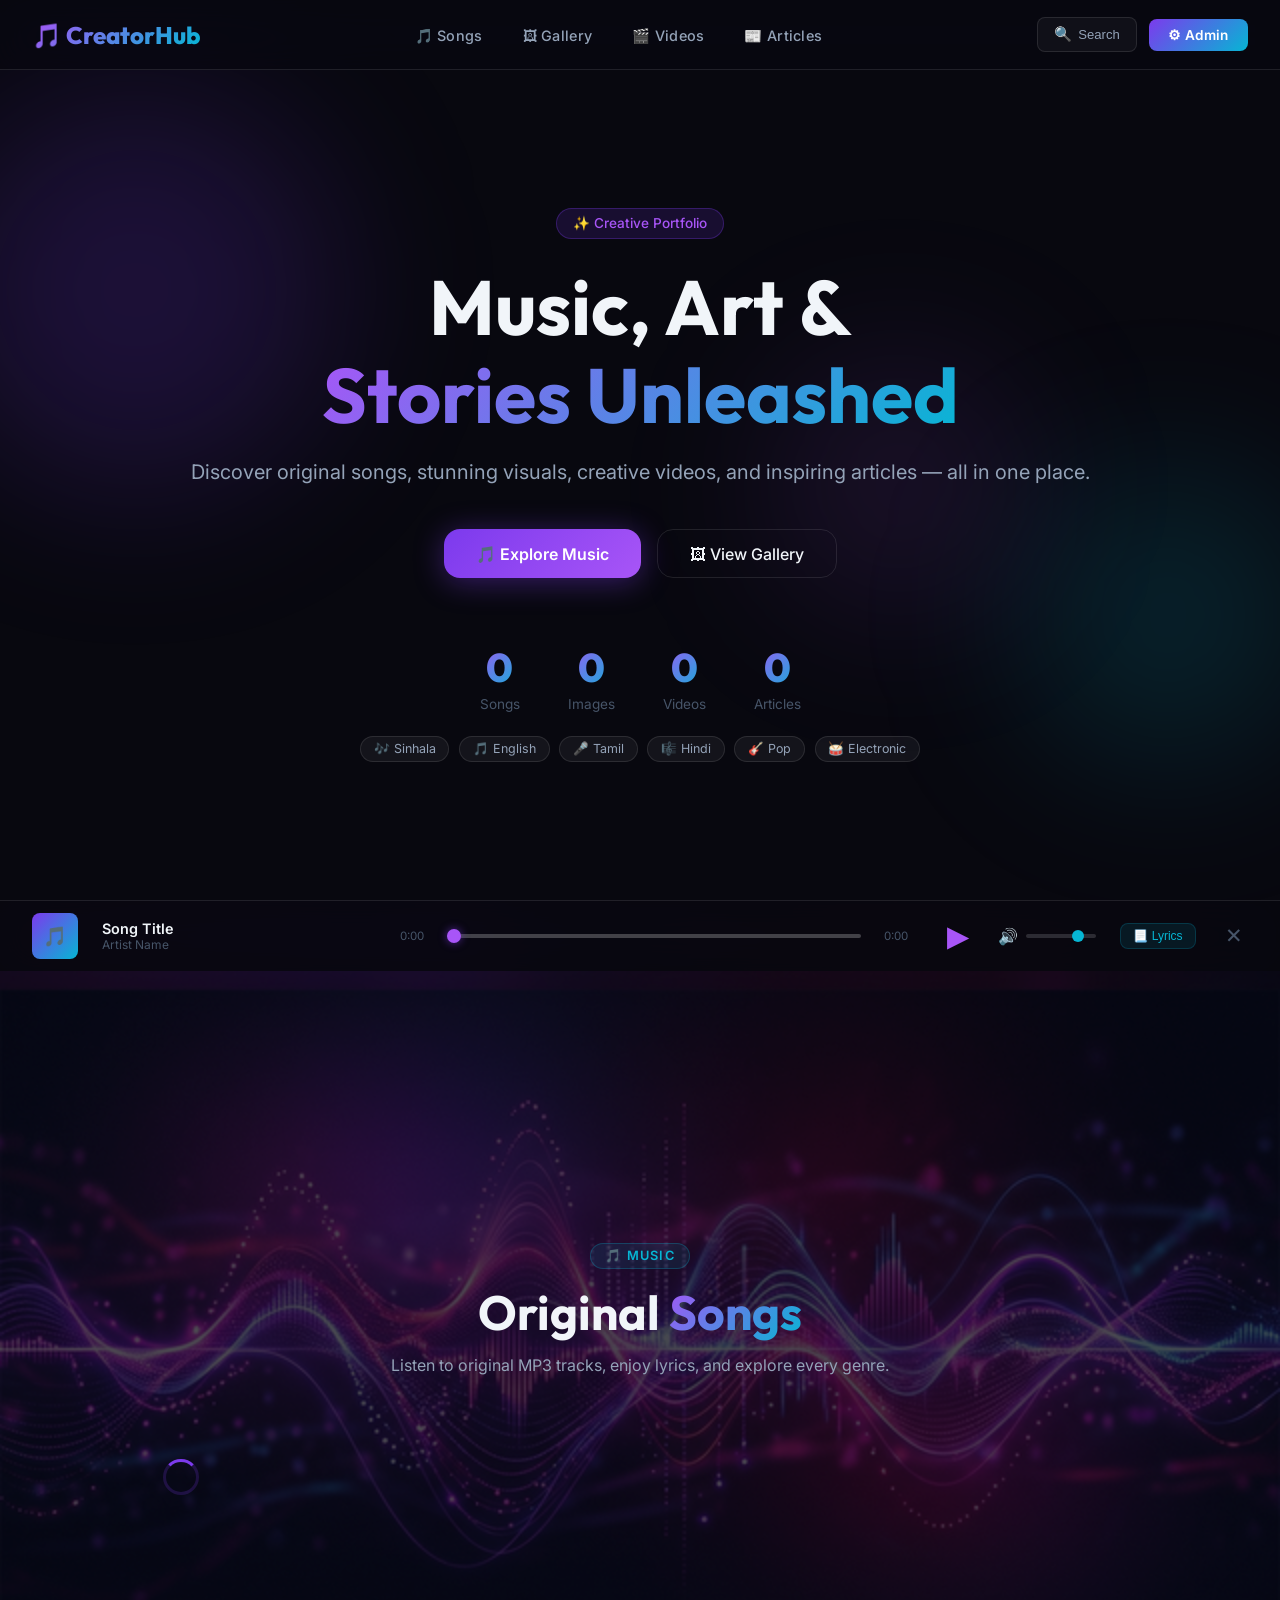
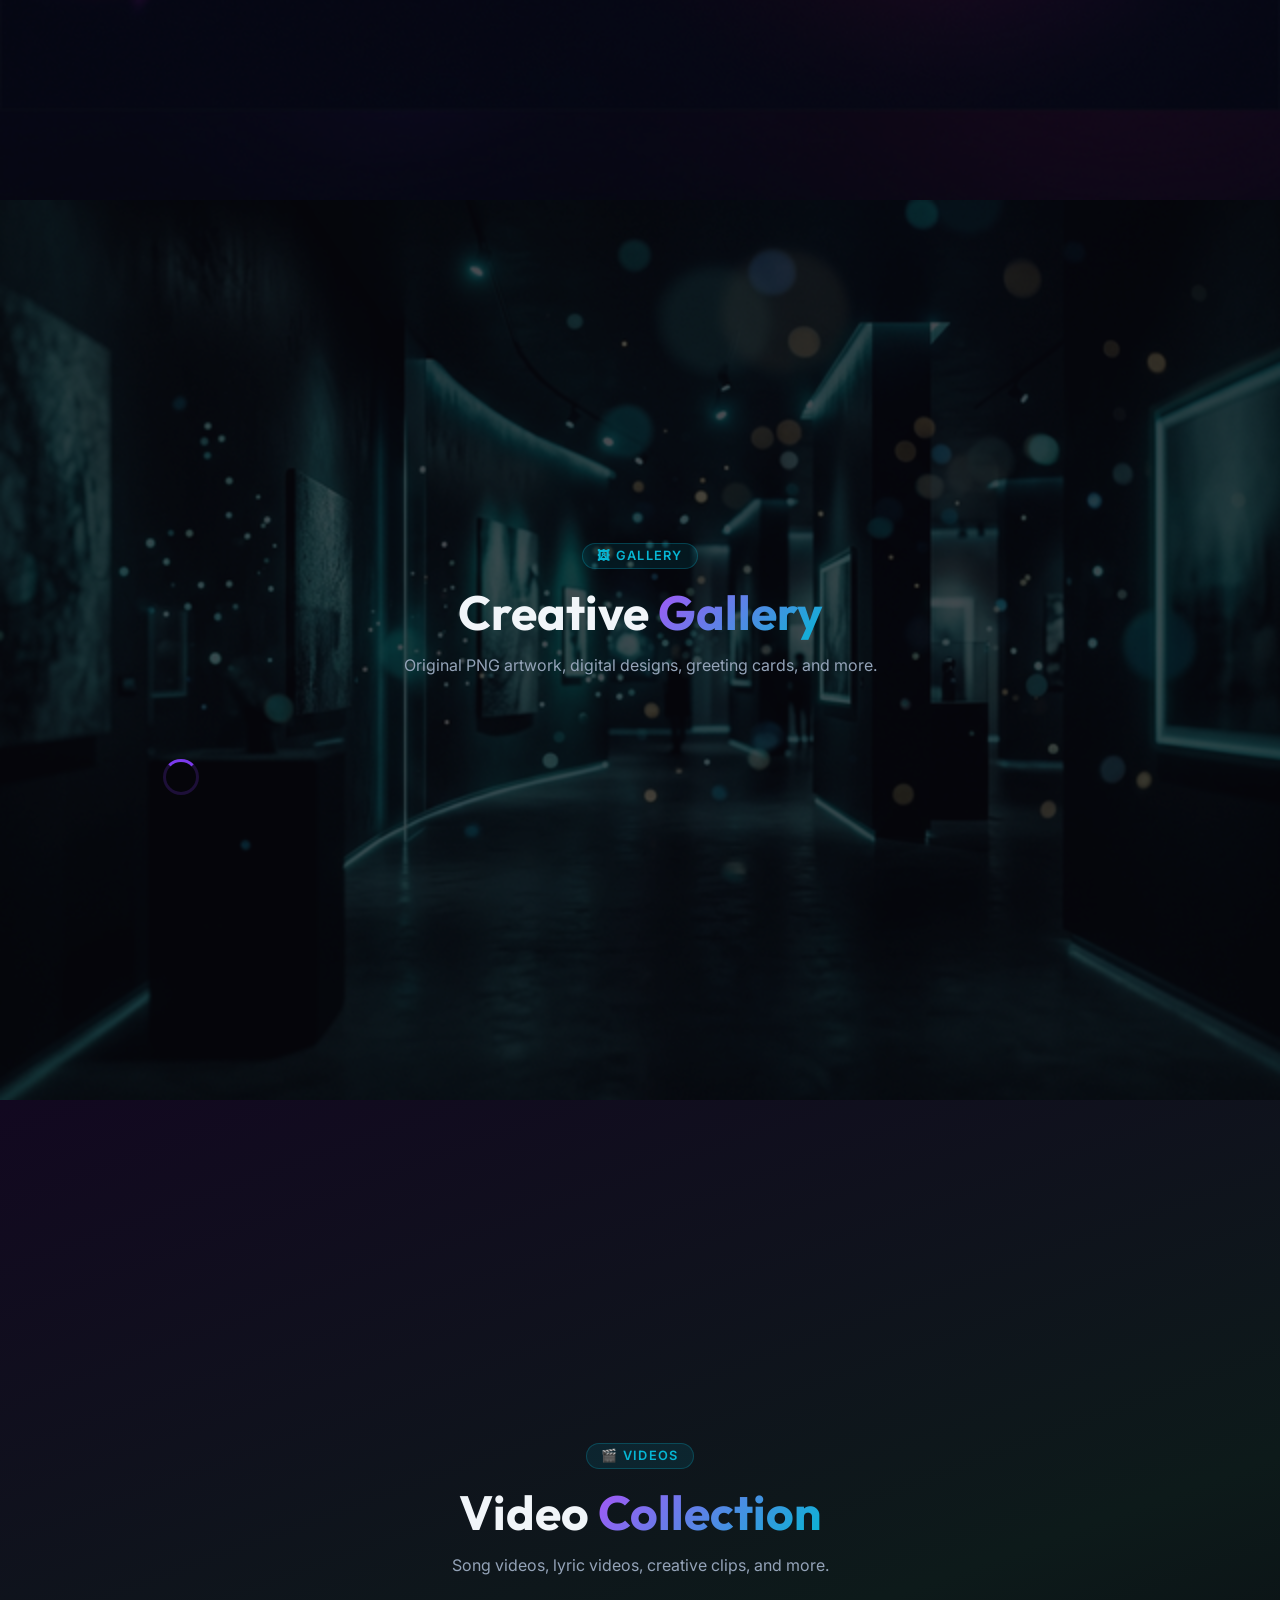
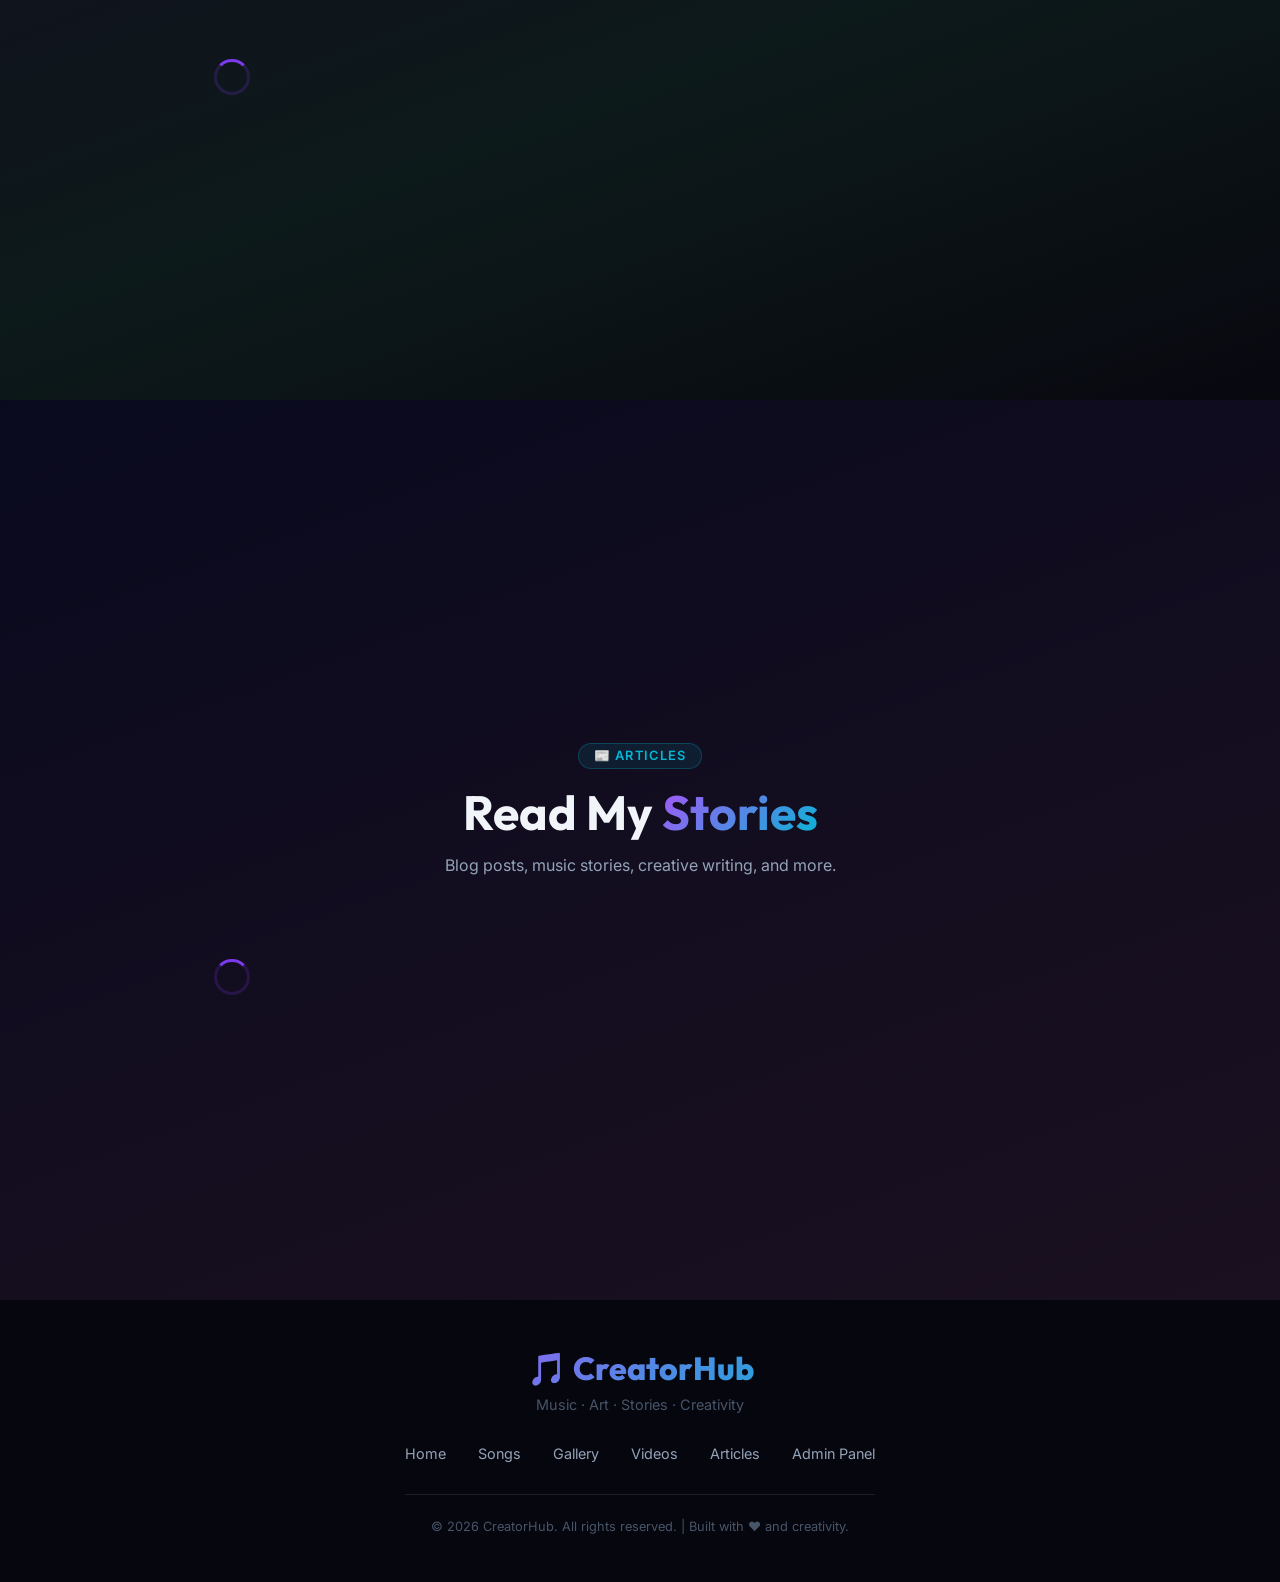
==== commit 521b7743: "Fix: Add cache buster ?v=3 to script tags to solve GitHub Pages aggressive caching" ====
--- a/index.html
+++ b/index.html
@@ -350,9 +350,9 @@
 
   <!-- ── Scripts ───────────────────────────────────────── -->
   <script src="https://cdn.jsdelivr.net/npm/@supabase/supabase-js@2"></script>
-  <script src="config.js"></script>
-  <script src="db.js"></script>
-  <script src="app.js"></script>
+  <script src="config.js?v=3"></script>
+  <script src="db.js?v=3"></script>
+  <script src="app.js?v=3"></script>
 </body>
 
 </html>
